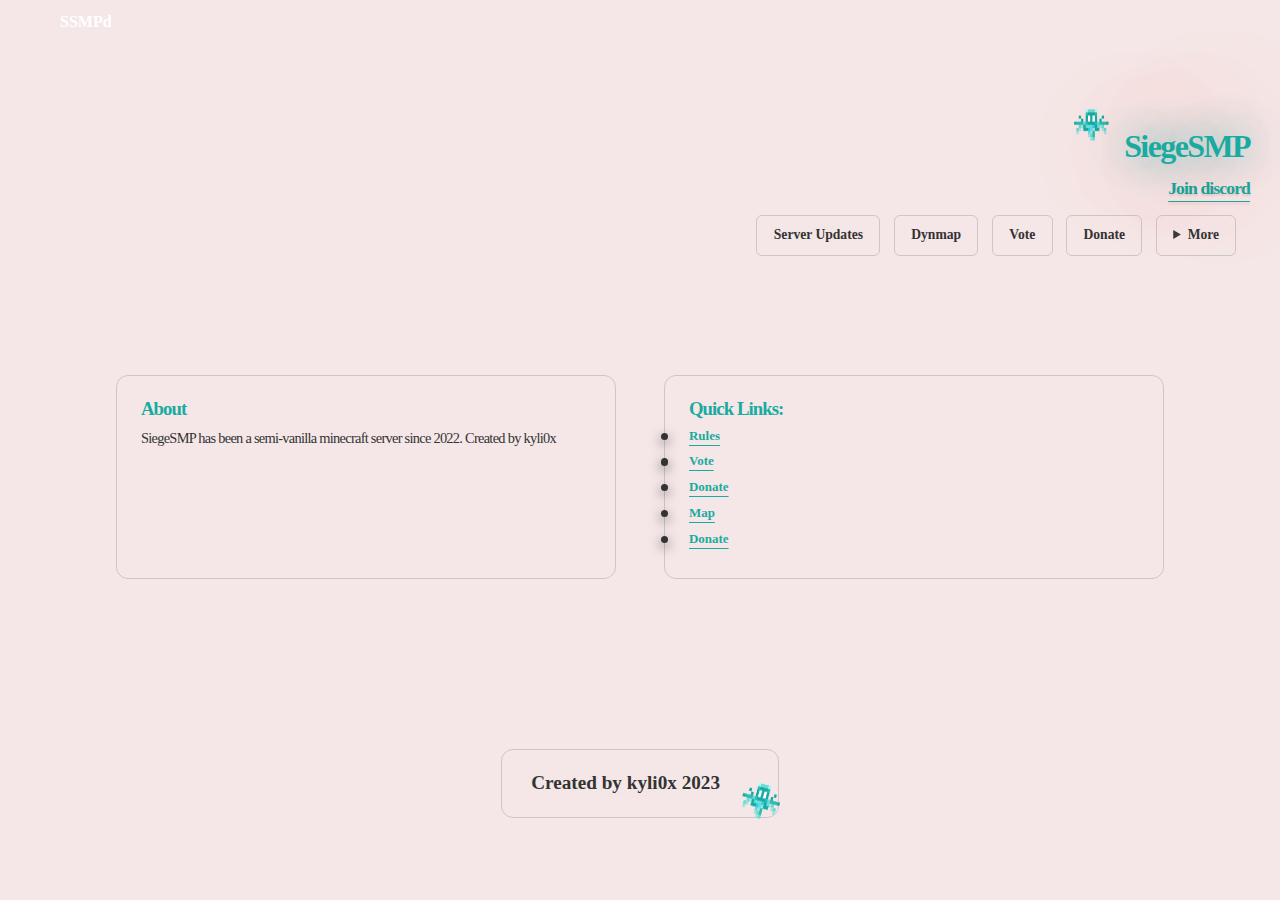
==== index.html @ 6dea6721 "base website" ====
<!DOCTYPE html>
<html lang="en">
<head> 
    <meta charset="UTF-8">
    <meta http-equiv="X-UA-Compatible" content="IE=edge">
    <meta name="viewport" content="width=device-width, initial-scale=1.0">
   <title>Siege SMP</title>
    <link rel="stylesheet" href="style.min.css">
    <link rel="shortcut icon" href="assets/icon/server-icon.png" type="image/x-icon">
  </head>
  <body>
    <div class="scroller"> <a id="skip-to-content" href="#hero">Skip to content </a>
      <div class="bg"> 
        <input id="MORE" type="checkbox" name="siegeSMP">
        <label for="MORE" aria-label="siegeSMP"> <span>SSMP</span><span></span>d<span class="hidden animate"> 
        <span><span>A</span></span><span><span>SEMI</span></span><span><span>VANILLA</span></span><span><span>MINECRAFT</span></span><span><span>SERVER</span></span><span><span>ON</span></span><span><span>JAVA</span></span><span><span>COME</span></span><span><span>JOIN</span></span><span><span>THE</span></span><span><span>FUN</span></span><span><span>AND</span></span><span><span>PLAY!</label>
      </div>
        <section id="info"> 
          <div> 
            <h1 class="glow"><img src="assets/icon/allay.png" alt="Girl in a jacket" width="64" height="64">SiegeSMP </h1>
            <p><a href="https://discord.gg/53sqFpNAbd">Join discord</a><span class="hide glow"> TO APPLY FOR WHITELISTING</span></p>
            <div class="links"><a class="button" href="footbar" target="_blank"><span>Server Updates</span><br/><span class="tooltip">Changes & Announcements</span></a><a class="button" href="http://144.217.49.130:8010/" target="_blank"><span>Dynmap</span><br/><span class="tooltip">Interactive Map</span></a><a class="button" href="foobar" target="_blank"><span>Vote</span><br/><span class="tooltip">Voting counts!</span></a><a class="button" href="https://www.buymeacoffee.com/kyli0x" target="_blank"><span>Donate</span><br/><span class="tooltip">Thank you for the support!</span></a>
              <details> 
                <summary class="button"> <span>More </span><span class="tooltip">Extra Info</span></summary>
                <div class="break"> </div><a class="button" href="footbar" target="_blank"><span>Social Media</span><br/><span class="tooltip">Get social!</span></a><a class="button" href="foobar" target="_blank"><span>Wiki</span><br/><span class="tooltip">Learn about the server</span></a><a class="button" href="foobar" target="_blank"><span>Resource Pack</span><br/><span class="tooltip">Install it manually</span></a>
              </details>
            </div>
          </div>
        </section>
      </header>
        <section class="section"> 
          <h1 class="glow low"></h1>
          <div class="card-list"> 
            <article class="card">   
              <h3>About</h3>
              <div> 
                <p>SiegeSMP has been a semi-vanilla minecraft server since 2022. Created by kyli0x</p>
            </article>
            <article class="card">   
              <h3>Quick Links:</h3>
              <div> 
                <ul> 
                  <li><a href="foobar" target="_blank">Rules</a></li>
                  <li><a href="foobar" target="_blank">Vote</a></li>
                  <li><a href="foobar" target="_blank">Donate</a></li>
                  <li><a href="foobar" target="_blank">Map</a></li>
                  <li><a href="foobar" target="_blank">Donate</a></li>
                </ul>
              </div>
            </article>
          </div>
        </section>
        <section class="section"> 
          <h1 class="glow low"></h1><a class="button with-icon" href="" target="_blank"><span>Created by kyli0x 2023</span><br/><span class="tooltip">Get SSMPd</span>
            <div class="img-container"> <img src="assets/icon/allay.png" alt=""/></div></a>
        </section>
      </div>
    </div>
  </body>
</html>
---- style.min.css ----
.column,.scroller{flex-direction:column}.section,.sections{z-index:4;position:relative}#info,.ky{text-align:right}@font-face{font-family:Cantarell;font-style:normal;font-weight:400;src:local(''),url(fonts/cantarell-v17-latin-regular.ky2) format('ky2'),url(fonts/cantarell-v17-latin-regular.ky) format('ky')}@font-face{font-family:Cantarell;font-style:normal;font-weight:700;src:local(''),url(fonts/cantarell-v17-latin-700.ky2) format('ky2'),url(fonts/cantarell-v17-latin-700.ky) format('ky')}:root{--bg:#222;--bg:#222;--fg:#fff;--fg-invert:#fff;--bg-invert:var(--accent);--accent:#1aaba0;--accent-2:#222;--accent-2:#1aaba0;--border:rgba(120,120,120,0.3);--elevated:rgba(100,100,100,0.2);--shadow-hover:var(--accent);--radius:12px;--radius-small:6px;--pg-width:90em;--padding:60px}@media (prefers-color-scheme:light){:root{--bg:#eee;--bg:#fff7f5;--bg:#f5e7e7;--fg:#333;--bg-invert:#000;--fg-invert:#fff;--shadow-hover:#000}:root h3{color:var(--accent)}}@media (max-width:600px){:root{--padding:30px}}::-webkit-scrollbar{background:0 0}::-webkit-scrollbar-thumb{background-color:var(--accent);border-radius:100px;transition:background-color .2s}:not(:hover):not(:focus-within)::-webkit-scrollbar-thumb{background-color:transparent}html{scrollbar-color:var(--accent) transparent;overflow-x:hidden;transition:scrollbar-color .2s;background:var(--bg)}body{margin:0}.scroller{height:100vh;overflow:hidden auto;margin:0 auto;color:var(--fg);font-family:Cantarell;line-height:1.5;display:flex;align-items:center;scroll-padding:60px;transition:opacity .2s}#info h1,.bg h1,h2,h3,h4,h5,h6,p{margin-block:.4em}.scroller>*{width:var(--pg-width);max-width:100%}.scroller>.spacer{display:block;min-height:50vh}*{box-sizing:border-box}:not(:hover){scrollbar-color:transparent transparent}::selection{background:var(--accent);color:#fff}h1,h2,h3,h4,h5,h6,p{letter-spacing:-.05em}p .hide{color:var(--accent);font-size:0;opacity:0;transition:font-size .2s .1s,opacity .2s;transition-timing-function:cubic-bezier(.5,.5,0,1)!important}h1,h3{color:var(--accent-2)}p:hover .hide{font-size:.7em;opacity:1;transition:font-size .9s 1s,opacity .2s 1.6s}h1{display:block!important;font-size:2em;line-height:1;margin-bottom:1.5em}h3{line-height:1.4;margin-bottom:.2em}a{color:var(--accent);text-underline-offset:.4em}ul{margin:0}.links{display:flex;flex-wrap:wrap;justify-content:center;gap:.5em 1em;pointer-events:none;font-size:.85em}.links details{display:contents}.hidden,.links details[open] summary .tooltip{display:none}.links details[open] .button:not(summary){animation:popIn .7s cubic-bezier(0,.5,0,2) backwards}.links details[open] .button:not(summary):nth-of-type(1){animation-delay:70ms}.links details[open] .button:not(summary):nth-of-type(2){animation-delay:.14s}.links details[open] .button:not(summary):nth-of-type(3){animation-delay:.21s}.links details[open] .button:not(summary):nth-of-type(4){animation-delay:.28s}.links details[open] .button:not(summary):nth-of-type(5){animation-delay:.35s}.links:focus-within .button,.links:focus-within fieldset,.links:hover .button,.links:hover fieldset{opacity:.4}.links:focus-within .button:focus,.links:focus-within .button:hover,.links:focus-within fieldset:focus,.links:focus-within fieldset:hover,.links:hover .button:focus,.links:hover .button:hover,.links:hover fieldset:focus,.links:hover fieldset:hover{opacity:1}.links:focus-within summary.button:focus~.button,.links:focus-within summary.button:hover~.button,.links:hover summary.button:focus~.button,.links:hover summary.button:hover~.button{opacity:1}.break{width:100%}.filter-glow{filter:drop-shadow(0 0 40px var(--accent))}.filter-glow.low{filter:drop-shadow(0 0 40px rgba(26, 171, 160, .8))}.glow{position:relative;width:max-content;max-width:100%;text-shadow:0 0 40px rgba(26,171,160,.8),0 0 120px rgba(255,0,0,.5)}.full-width{width:100vw;min-width:100vw;padding-inline:0!important}.normal-width{width:100%;max-width:var(--pg-width);margin:0 auto}.flow{display:flex;flex-wrap:wrap}.sections{animation:slideUpFade 3s 1s cubic-bezier(0,.5,0,1) backwards}.section{display:flex;flex-direction:column;justify-content:center;align-items:center;padding:50px var(--padding);transition:opacity .4s}.section *{pointer-events:all}.section:first-child{padding-top:0}.section:focus-within,.section:hover{z-index:4!important}.section:focus-within~.section,.section:hover~.section{opacity:.8}.card-list{display:flex;flex-wrap:wrap;justify-content:center;width:100%;gap:3em;pointer-events:none}.card-list fieldset,.card-list>article{transition:transform 1s cubic-bezier(0,0,0,1),opacity .2s,flex-grow .7s,border-color .7s;pointer-events:all}.card-list:focus-within>article,.card-list:focus-within>fieldset,.card-list:hover>article,.card-list:hover>fieldset{opacity:.5}@media (prefers-reduced-motion){.card-list:focus-within>article:focus-within,.card-list:focus-within>article:hover,.card-list:focus-within>fieldset:focus-within,.card-list:focus-within>fieldset:hover,.card-list:hover>article:focus-within,.card-list:hover>article:hover,.card-list:hover>fieldset:focus-within,.card-list:hover>fieldset:hover{opacity:1!important}}@media (prefers-reduced-motion:no-preference){.card-list:focus-within>article,.card-list:focus-within>fieldset,.card-list:hover>article,.card-list:hover>fieldset{transform:translateY(5px)}.card-list:focus-within>article:focus-within,.card-list:focus-within>article:hover,.card-list:focus-within>fieldset:focus-within,.card-list:focus-within>fieldset:hover,.card-list:hover>article:focus-within,.card-list:hover>article:hover,.card-list:hover>fieldset:focus-within,.card-list:hover>fieldset:hover{transform:translateY(-5px)!important;opacity:1!important;transition:transform .2s cubic-bezier(0,0,0,1),opacity .2s,flex-grow .7s,border-color .4s;z-index:10}}.card,fieldset{padding:20px 24px 24px;border:1px solid var(--border);border-radius:var(--radius);flex:1 1 500px;max-width:500px;position:relative;display:flex;flex-direction:column}.card legend,fieldset legend{color:var(--accent);font-weight:700}fieldset{flex-direction:row;flex:unset;padding:15px;pointer-events:none!important}.card::before,fieldset::before{content:"";position:absolute;inset:0;opacity:0;transform:opacity .2s;box-shadow:0 8px 48px -24px var(--accent);pointer-events:none}.card:not(fieldset)>div,fieldset:not(fieldset)>div{font-size:.9em;flex-grow:1;display:flex;flex-direction:column}.card:not(fieldset)>div>p,fieldset:not(fieldset)>div>p{flex-grow:1}.card h3,.card h5,fieldset h3,fieldset h5{margin-block:0}.card ul,fieldset ul{padding-left:0;margin-top:.2em}.card ul li::before,fieldset ul li::before{content:"";width:.5em;height:.5em;border-radius:100px;position:absolute;vertical-align:center;left:-.275em;margin-top:.5em;background:currentColor;box-shadow:0 4px 12px rgba(0,0,0,.7)}.card ul li:focus-within,.card ul li:hover,fieldset ul li:focus-within,fieldset ul li:hover{color:var(--accent)}.card ul li::marker,fieldset ul li::marker{color:transparent}.card ul a,fieldset ul a{font-weight:600;font-size:.9em;vertical-align:.4em}.card ul img,fieldset ul img{position:absolute;right:24px;bottom:0;border-radius:var(--radius) var(--radius) 0 0;width:200px;height:auto;background:var(--elevated)}.card:focus-within,.card:hover,fieldset:focus-within,fieldset:hover{border-color:var(--accent)}.card:focus-within::before,.card:hover::before,fieldset:focus-within::before,fieldset:hover::before{opacity:1}.card-img{flex:1 1 300px;max-width:400px;display:flex;flex-direction:column;overflow:hidden;margin:-1.5em;padding:1.5em}.card-img h3{color:var(--fg);margin-inline:var(--radius)}.card-img h3,.card-img p{max-width:230px}.card-img .img-container{order:-1;width:100%;padding-top:56.25%;background-color:var(--bg);border-radius:var(--radius);position:relative;font-weight:700;transition:transform .4s}#info p,.button{font-weight:600}.card-img .img-container::before{content:"";position:absolute;inset:0;border-radius:inherit;box-shadow:0 24px 40px -40px var(--shadow-hover);opacity:0;transition:opacity .2s}.card-img .img-container>*{position:absolute;inset:0;object-fit:cover;width:100%;height:100%;border-radius:var(--radius)}.card-img .img-container .info,.card-img .img-container img{transition:opacity .2s}.card-img .img-container .info{display:flex;flex-direction:column;padding:1.5em;opacity:0;font-size:.9em}.card-img .img-container .info p{flex-grow:1}.card-img .img-container .button{display:block;margin-top:auto;margin-left:auto;position:static}.card-img .img-container .button::after{inset:-9999px!important}.card-img:focus-within,.card-img:hover{flex-grow:1.2}.card-img:focus-within .img-container,.card-img:hover .img-container{transform:translateY(-5px)}.card-img:focus-within .img-container::before,.card-img:hover .img-container::before{opacity:1}.card-img:focus-within img,.card-img:hover img{opacity:.1}.card-img:focus-within .info,.card-img:hover .info{opacity:1}.card-big{overflow:auto hidden;margin:0 calc(0px - var(--padding));padding:var(--padding);background:0 0;transition:scrollbar-color .2s}.card-big>.normal-width{display:flex;gap:4em;align-items:center;padding-inline:var(--padding);transform:rotate(.5deg);transform-origin:top left}.card-big>.normal-width>div:first-child{min-width:200px;max-width:100vw;flex-grow:1;width:0;position:sticky;left:var(--padding);z-index:2;text-shadow:0 0 40px var(--bg),0 0 40px var(--bg)}.card-big>.normal-width>div:first-child::after,.card-big>.normal-width>div:first-child::before{content:"";position:absolute;inset:-120px -65px;right:-300px;background:var(--bg);z-index:-1;mask:linear-gradient(to right,#000 0,rgba(0,0,0,.987) 8.1%,rgba(0,0,0,.951) 15.5%,rgba(0,0,0,.896) 22.5%,rgba(0,0,0,.825) 29%,rgba(0,0,0,.741) 35.3%,rgba(0,0,0,.648) 41.2%,rgba(0,0,0,.55) 47.1%,rgba(0,0,0,.45) 52.9%,rgba(0,0,0,.352) 58.8%,rgba(0,0,0,.259) 64.7%,rgba(0,0,0,.175) 71%,rgba(0,0,0,.104) 77.5%,rgba(0,0,0,.049) 84.5%,rgba(0,0,0,.013) 91.9%,rgba(0,0,0,0) 100%);-webkit-mask:linear-gradient(to right,#000 0,rgba(0,0,0,.987) 8.1%,rgba(0,0,0,.951) 15.5%,rgba(0,0,0,.896) 22.5%,rgba(0,0,0,.825) 29%,rgba(0,0,0,.741) 35.3%,rgba(0,0,0,.648) 41.2%,rgba(0,0,0,.55) 47.1%,rgba(0,0,0,.45) 52.9%,rgba(0,0,0,.352) 58.8%,rgba(0,0,0,.259) 64.7%,rgba(0,0,0,.175) 71%,rgba(0,0,0,.104) 77.5%,rgba(0,0,0,.049) 84.5%,rgba(0,0,0,.013) 91.9%,rgba(0,0,0,0) 100%);pointer-events:none}.card-big>.normal-width>div:first-child::after{right:calc(0px - var(--padding))}.card-big>.normal-width h3{font-size:2em}.card-big>.normal-width .slider{height:300px;width:400px;flex:9999 0 400px;display:flex;align-items:center}.card-big>.normal-width .slider::after{content:"";display:block;min-width:120px}.card-big>.normal-width .slider>.img-container{display:flex;align-items:center;position:relative;height:inherit;border-radius:var(--radius);perspective:1000px;transition:transform .7s,opacity .4s,margin 1s}.card-big>.normal-width .slider>.img-container>img{max-height:100%;border-radius:var(--radius);margin-inline:1em;transition:margin 1s,transform .7s cubic-bezier(0,0,0,1)}@media (prefers-reduced-motion:no-preference){.card-big>.normal-width .slider>.img-container:hover{transform:translateY(-6px) scale(1.02)!important}.card-big>.normal-width .slider>.img-container:hover img{margin-inline:2em}.card-big>.normal-width .slider>.img-container>div{position:absolute;width:50%;height:50%;z-index:2}.card-big>.normal-width .slider>.img-container .top-left{top:0;left:0}.card-big>.normal-width .slider>.img-container .top-left:hover~img{transform:rotate3d(-1,1,0,5deg)}.card-big>.normal-width .slider>.img-container .top-right{top:0;right:0}.card-big>.normal-width .slider>.img-container .top-right:hover~img{transform:rotate3d(-1,-1,0,5deg)}.card-big>.normal-width .slider>.img-container .bottom-left{bottom:0;left:0}.card-big>.normal-width .slider>.img-container .bottom-left:hover~img{transform:rotate3d(1,1,0,5deg)}.card-big>.normal-width .slider>.img-container .bottom-right{bottom:0;right:0}.card-big>.normal-width .slider>.img-container .bottom-right:hover~img{transform:rotate3d(1,-1,0,5deg)}.card-big>.normal-width .slider>.img-container .top-middle{top:0;bottom:50%;inset-inline:40%!important;width:unset;height:unset}.card-big>.normal-width .slider>.img-container .top-middle:hover~img{transform:rotate3d(-1,0,0,6deg)}.card-big>.normal-width .slider>.img-container .bottom-middle{top:50%;bottom:0;inset-inline:40%!important;width:unset;height:unset}.card-big>.normal-width .slider>.img-container .bottom-middle:hover~img{transform:rotate3d(1,0,0,6deg)}.card-big>.normal-width .slider>.img-container .center{inset:40%;width:unset;height:unset}}@media (pointer:fine){.card-big>.normal-width .slider>.img-container:nth-child(1){transform:translateY(6px);opacity:.95;transition-delay:0s}.card-big>.normal-width .slider>.img-container:nth-child(2){transform:translateY(12px);opacity:.7;transition-delay:.1s}.card-big>.normal-width .slider>.img-container:nth-child(3){transform:translateY(18px);opacity:.45;transition-delay:.2s}.card-big>.normal-width .slider>.img-container:nth-child(4){transform:translateY(24px);opacity:.2;transition-delay:.3s}}.card-big:focus-within .img-container,.card-big:hover .img-container{transform:none!important;opacity:1!important}.button{position:relative;padding:.7em 1.2em;border:1px solid var(--border);border-radius:6px;align-items:center;text-decoration:none;color:inherit;gap:.4em;box-shadow:box-shadow 6px 12px 40px -12px transparent;text-shadow:0 0 20px var(--bg),0 0 20px var(--bg),0 0 10px var(--bg),0 0 10px var(--bg);pointer-events:all;transition:transform .2s cubic-bezier(0,0,0,2),background .2s,color .2s,opacity .2s}.button::before{content:"";position:absolute;inset:0;box-shadow:6px 12px 40px -12px var(--shadow-hover);opacity:0;transition:opacity .2s}.button::after{content:"";position:absolute;inset:0}.button:focus,.button:hover{background:var(--bg-invert);border-color:transparent;color:var(--fg-invert);transform:translate(-4px,-4px);z-index:2;text-shadow:none!important}.button:focus::before,.button:hover::before{opacity:1}.button:focus::after,.button:hover::after{right:-12px;bottom:-12px}.button:focus .tooltip,.button:hover .tooltip{opacity:1!important;right:0;top:120%;transform:none}@media (prefers-reduced-motion){.button:focus,.button:hover{transform:none!important}.button:focus .tooltip,.button:hover .tooltip{transition:none!important}}.button.with-icon{padding:1em 3em 1em 1.5em;border-radius:var(--radius);font-size:1.2em}.button.with-icon .img-container{position:absolute;right:-1em;bottom:-1.5em;pointer-events:none;transition:bottom .7s;animation:bounceSmall 4s infinite alternate cubic-bezier(.5,0,.5,1)}.button.with-icon img{width:3.7em;height:3.7em;transform:rotate(15deg);transition:width .3s,height .3s}.button.with-icon:focus-visible .img-container,.button.with-icon:hover .img-container{bottom:-1.2em}.tooltip{position:absolute;pointer-events:none;opacity:0;top:100%;min-width:max-content;text-shadow:0 0 20px var(--bg),0 0 20px var(--bg),0 0 10px var(--bg),0 0 10px var(--bg);font-size:.8em;color:var(--fg);transform:translateX(4px);transition:transform .4s cubic-bezier(0,.2,0,1);z-index:3}.tooltip::first-line{font-size:1.1em}@media (pointer:coarse){.button{flex-grow:1}.tooltip{margin-left:.5em;position:static;display:block;opacity:.8;text-shadow:none;overflow:hidden;text-overflow:ellipsis}}#MORE,#skip-to-content{opacity:0;position:absolute}#skip-to-content{top:10px;padding:.7em 1.7em;width:max-content;background-color:var(--accent);border-radius:var(--radius);color:#fff;box-shadow:0 8px 24px rgba(0,0,0,.2);z-index:100;transform:translateY(-2em);font-weight:700;transition:transform .2s,opacity .2s}#parallax-foxxos>div,.bg h1{color:var(--accent)}#skip-to-content:focus{transform:none;opacity:1}@media (max-width:900px){#parallax-foxxos{display:none!important}}#parallax-foxxos{display:block;min-height:600px;max-height:600px;margin-bottom:-600px;pointer-events:none;z-index:10;transform:translateZ(-1px) scale(2) translateY(40%) translateX(100px)}#parallax-foxxos:nth-of-type(2){opacity:.8;z-index:1;transform:translateZ(-2px) scale(2) translateY(40%) translateX(100px)}@media (prefers-reduced-motion:no-preference){#parallax-foxxos img{animation:rotate 200s infinite}#parallax-foxxos>div{animation:slideUpFade 4s .2s backwards,bounce 20s 4s infinite alternate cubic-bezier(.5,0,.5,1)}#parallax-foxxos>div>:nth-child(even) img,#parallax-foxxos>div>:nth-child(odd){animation-direction:alternate-reverse}#parallax-foxxos>div:nth-child(1) img{animation-delay:1.1s}#parallax-foxxos>div:nth-child(2) img{animation-delay:2.2s}#parallax-foxxos>div:nth-child(3) img{animation-delay:3.3s}#parallax-foxxos>div:nth-child(4) img{animation-delay:4.4s}#parallax-foxxos>div:nth-child(5) img{animation-delay:5.5s}#parallax-foxxos>div:nth-child(6) img{animation-delay:6.600000000000001s}#parallax-foxxos>div:nth-child(7) img{animation-delay:7.700000000000001s}#parallax-foxxos>div:nth-child(8) img{animation-delay:8.8s}#parallax-foxxos>div:nth-child(9) img{animation-delay:9.9s}#parallax-foxxos>div:nth-child(10) img{animation-delay:11s}#parallax-foxxos:nth-of-type(2){animation-duration:6s;animation-direction:alternate-reverse}#parallax-foxxos:nth-of-type(2)>div{animation:slideUpFade 4s .5s backwards,bounce 25s 4.5s infinite alternate cubic-bezier(.5,0,.5,1)}}#MORE{z-index:3}#MORE+label{position:absolute;font-weight:700;transition:transform .4s cubic-bezier(0,0,0,1.4),margin .3s cubic-bezier(0,1,0,1.2);cursor:pointer;z-index:10;animation:slideDown 4s 2s backwards cubic-bezier(0,1,0,1)}#hero,.bg{position:relative}#MORE+label:hover{transform:scale(1.05)}#MORE+label:active{transform:scale(.98)!important}#MORE:focus:not(:checked)+label{outline:auto}#MORE:checked{opacity:1}#MORE:checked+label{margin-left:30px;transform-origin:center left;transform:scale(1.2)}#MORE:checked+label>span{text-transform:uppercase}#MORE:checked+label>span:nth-child(2){display:none}#MORE:checked+label>span.hidden{display:unset!important}#MORE:checked+label>span.hidden>span{margin-right:.2em}#MORE:checked+label>span.hidden>span>span{margin-right:.4em;font-weight:900;opacity:.5}#MORE:checked~.hehehe{top:0;right:0!important}#MORE:checked~.hehehe:nth-of-type(2){right:100px!important;z-index:1}#MORE:checked~.hehehe .hehe{display:unset!important}#MORE:checked~.hehehe .hehe img{animation:blobfox 2s infinite linear}#MORE:checked~.animate{transform:rotate(-2deg) translateY(-15px)}#MORE:checked~.animate>span>span{animation-name:margin-inline-more!important;animation-duration:1s!important}#hero{margin-top:-300px;padding-top:300px;pointer-events:none}.bg{padding:10px var(--padding);color:#fff;z-index:0;user-select:none;contain:layout size style;min-height:300px;margin-bottom:-20px}.bg>:not(h1):not(input):not(label){pointer-events:none}.bg::before{content:"";position:absolute;top:-100px;inset-inline:-100vw;height:450px;z-index:-2}@-moz-keyframes waveBGIn{from{transform:translateY(-200px) rotate(20deg);animation-timing-function:cubic-bezier(0,0,0,1.2)}}@-webkit-keyframes waveBGIn{from{transform:translateY(-200px) rotate(20deg);animation-timing-function:cubic-bezier(0,0,0,1.2)}}@-o-keyframes waveBGIn{from{transform:translateY(-200px) rotate(20deg);animation-timing-function:cubic-bezier(0,0,0,1.2)}}@keyframes waveBGIn{from{transform:translateY(-200px) rotate(20deg);animation-timing-function:cubic-bezier(0,0,0,1.2)}}.bg::after{content:"";position:absolute;top:-20px;inset-inline:-100vw;height:400px;background:var(--bg);z-index:1;animation:coverOut 1.5s forwards cubic-bezier(1,0,.2,1.04)}@-moz-keyframes coverOut{to{transform:translateY(400px)}}@-webkit-keyframes coverOut{to{transform:translateY(400px)}}@-o-keyframes coverOut{to{transform:translateY(400px)}}@keyframes coverOut{to{transform:translateY(400px)}}.hehehe{position:absolute;inset:-100px;left:-300px;right:150px;top:25px;height:250px;min-width:1600px;display:flex;flex-direction:column;z-index:-2}.hehehe:nth-of-type(2){transform:rotate(5deg);right:100px}.hehehe:nth-of-type(2) img{animation-duration:3s!important}.hehe{height:0;flex-grow:1;position:relative}.hehe img{position:absolute;width:70px;height:70px}@media (prefers-reduced-motion){.hehehe:nth-of-type(2) img{animation-duration:20s!important}.hehe img{animation-duration:30s!important}}.hehe:not(.hidden) img{animation:blobfox 2s infinite linear}.hehe:nth-last-child(1) img{animation-delay:-8.3s!important}.hehe:nth-last-child(2) img{animation-delay:-7.6s!important}.hehe:nth-last-child(3) img{animation-delay:-6.9s!important}.hehe:nth-last-child(4) img{animation-delay:-6.2s!important}.hehe:nth-last-child(5) img{animation-delay:-5.5s!important}.hehe:nth-last-child(6) img{animation-delay:-4.800000000000001s!important}.hehe:nth-last-child(7) img{animation-delay:-4.100000000000001s!important}.hehe:nth-last-child(8) img{animation-delay:-3.4s!important}.hehe:nth-last-child(9) img{animation-delay:-2.7s!important}.hehe:nth-last-child(10) img{animation-delay:-2s!important}.hehe:nth-last-child(11) img{animation-delay:-1.300000000000001s!important}.hehe:nth-last-child(12) img{animation-delay:-.600000000000001s!important}.hehe:nth-last-child(13) img{animation-delay:.1s!important}.hehe:nth-last-child(14) img{animation-delay:.799999999999999s!important}.bg h1{font-size:8em;-webkit-text-stroke:2px #fff;margin-top:90px;position:relative;transition:transform 1s;white-space:nowrap}.bg h1~p,.streaks,.wave_lol{position:absolute}.bg h1~p{margin-top:-3em;margin-left:1em;font-weight:900;font-size:.9em;pointer-events:all}#info .pfp,#info h1,#info p{margin-left:auto}#info,#info .pfp input~img,.wave_lol{pointer-events:none}.bg h1>span{margin-right:0;margin-block:-100px;padding-block:100px;transition:padding 2s cubic-bezier(0,0,0,1)}.bg h1>span:nth-child(1){animation-delay:.89s!important}.bg h1>span:nth-child(2){animation-delay:.93s!important}.bg h1>span:nth-child(3){animation-delay:.97s!important}.bg h1>span:nth-child(4){animation-delay:1.01s!important}.bg h1>span:nth-child(5){animation-delay:1.05s!important}.bg h1>span:nth-child(6){animation-delay:1.09s!important}.bg h1>span:nth-child(7){animation-delay:1.13s!important}.bg h1>span:nth-child(8){animation-delay:1.17s!important}.bg h1>span:nth-child(9){animation-delay:1.21s!important}.bg h1>span:nth-child(10){animation-delay:1.25s!important}.bg h1>span:nth-child(11){animation-delay:1.29s!important}@media (prefers-reduced-motion){.bg h1>span{animation:none!important}}.animate>span{display:inline-block;animation:popIn 1s .44s backwards cubic-bezier(0,0,0,1.4)}.animate>span:nth-child(1){animation-delay:40ms}.animate>span:nth-child(1)>span{animation-delay:.2s;display:inline-block}.animate>span:nth-child(2){animation-delay:80ms}.animate>span:nth-child(2)>span{animation-delay:.4s;display:inline-block}.animate>span:nth-child(3){animation-delay:.12s}.animate>span:nth-child(3)>span{animation-delay:.6s;display:inline-block}.animate>span:nth-child(4){animation-delay:.16s}.animate>span:nth-child(4)>span{animation-delay:.8s;display:inline-block}.animate>span:nth-child(5){animation-delay:.2s}.animate>span:nth-child(5)>span{animation-delay:1s;display:inline-block}.animate>span:nth-child(6){animation-delay:.24s}.animate>span:nth-child(6)>span{animation-delay:1.2s;display:inline-block}.animate>span:nth-child(7){animation-delay:.28s}.animate>span:nth-child(7)>span{animation-delay:1.4s;display:inline-block}.animate>span:nth-child(8){animation-delay:.32s}.animate>span:nth-child(8)>span{animation-delay:1.6s;display:inline-block}.animate>span:nth-child(9){animation-delay:.36s}.animate>span:nth-child(9)>span{animation-delay:1.8s;display:inline-block}.animate>span:nth-child(10){animation-delay:.4s}.animate>span:nth-child(10)>span{animation-delay:2s;display:inline-block}.animate>span:nth-child(11){animation-delay:.44s}.animate>span:nth-child(11)>span{animation-delay:2.2s;display:inline-block}.animate>span:nth-child(12){animation-delay:.48s}.animate>span:nth-child(12)>span{animation-delay:2.4s;display:inline-block}.animate>span:nth-child(13){animation-delay:.52s}.animate>span:nth-child(13)>span{animation-delay:2.6s;display:inline-block}.animate>span:nth-child(14){animation-delay:.56s}.animate>span:nth-child(14)>span{animation-delay:2.8s;display:inline-block}.animate>span:nth-child(15){animation-delay:.6s}.animate>span:nth-child(15)>span{animation-delay:3s;display:inline-block}.animate>span:nth-child(16){animation-delay:.64s}.animate>span:nth-child(16)>span{animation-delay:3.2s;display:inline-block}.animate>span:nth-child(17){animation-delay:.68s}.animate>span:nth-child(17)>span{animation-delay:3.4s;display:inline-block}.animate>span:nth-child(18){animation-delay:.72s}.animate>span:nth-child(18)>span{animation-delay:3.6s;display:inline-block}.animate>span:nth-child(19){animation-delay:.76s}.animate>span:nth-child(19)>span{animation-delay:3.8s;display:inline-block}.animate>span:nth-child(20){animation-delay:.8s}.animate>span:nth-child(20)>span{animation-delay:4s;display:inline-block}.animate>span>span{animation:margin-inline .7s infinite alternate both}@media (prefers-reduced-motion:no-preference){.bg h1>span:hover{padding-inline:.1em;transition:padding .1s cubic-bezier(0,1,0,1)}@-moz-keyframes margin-inline{from{color:#fff;transform:translate(5px,1px);opacity:1}}@-webkit-keyframes margin-inline{from{color:#fff;transform:translate(5px,1px);opacity:1}}@-o-keyframes margin-inline{from{color:#fff;transform:translate(5px,1px);opacity:1}}@keyframes margin-inline{from{color:#fff;transform:translate(5px,1px);opacity:1}}@-moz-keyframes margin-inline-more{from{color:#fff;transform:translate(10px,30px)}to{color:transparent;transform:translate(-30px,-20px) scale(.9)}}@-webkit-keyframes margin-inline-more{from{color:#fff;transform:translate(10px,30px)}to{color:transparent;transform:translate(-30px,-20px) scale(.9)}}@-o-keyframes margin-inline-more{from{color:#fff;transform:translate(10px,30px)}to{color:transparent;transform:translate(-30px,-20px) scale(.9)}}@keyframes margin-inline-more{from{color:#fff;transform:translate(10px,30px)}to{color:transparent;transform:translate(-30px,-20px) scale(.9)}}.bg h1:hover{transform:translateX(-.2em)}}@-moz-keyframes blobfox{from{right:0}to{right:100%;transform:rotate(1turn) translateY(100px)}}@-webkit-keyframes blobfox{from{right:0}to{right:100%;transform:rotate(1turn) translateY(100px)}}@-o-keyframes blobfox{from{right:0}to{right:100%;transform:rotate(1turn) translateY(100px)}}@keyframes blobfox{from{right:0}to{right:100%;transform:rotate(1turn) translateY(100px)}}.streaks{inset:0;width:6000px;opacity:.2;display:flex;animation:transformLeft 3s infinite linear}.streaks>img{width:3000px;height:350px;transform:scaleX(2) rotate(180deg)}@media (prefers-reduced-motion){.animate>span>span{color:#fff!important}.streaks>img{display:none}}.wave_lol{right:-800px;left:-1446px;top:-958px;min-width:3570px;bottom:0;width:unset;color:#fff;fill:var(--bg);transform:rotate(0) scaleY(.9) scaleX(1.2) translateX(300px);animation:waveIn 1.5s;stroke-width:24px}#info,#info .pfp{position:relative}@media (prefers-reduced-motion){.wave_lol{animation:none!important}}.wave_lol:nth-of-type(2){fill:none;filter:drop-shadow(0 0 24px #fff)}@-moz-keyframes waveIn{from{transform:translateY(-450px) translateX(400px) rotate(0) scaleY(.01);animation-timing-function:cubic-bezier(1,0,.2,1.1);filter:drop-shadow(0 0 0 rgba(0, 0, 0, 0))}}@-webkit-keyframes waveIn{from{transform:translateY(-450px) translateX(400px) rotate(0) scaleY(.01);animation-timing-function:cubic-bezier(1,0,.2,1.1);filter:drop-shadow(0 0 0 rgba(0, 0, 0, 0))}}@-o-keyframes waveIn{from{transform:translateY(-450px) translateX(400px) rotate(0) scaleY(.01);animation-timing-function:cubic-bezier(1,0,.2,1.1);filter:drop-shadow(0 0 0 rgba(0, 0, 0, 0))}}@keyframes waveIn{from{transform:translateY(-450px) translateX(400px) rotate(0) scaleY(.01);animation-timing-function:cubic-bezier(1,0,.2,1.1);filter:drop-shadow(0 0 0 rgba(0, 0, 0, 0))}}#hero::after,#hero::before{content:"";position:absolute;inset-block:0;background-color:var(--bg);width:100vw;left:100%;top:-200px;bottom:-100vh;z-index:0}#hero::after{left:unset;right:calc(100% + 400px)}#info{display:flex;flex-wrap:wrap;z-index:10;margin-top:-200px;margin-right:var(--padding);justify-content:flex-end;text-shadow:0 2px 2px rgba(0,0,0,.1);animation:slideUpFade 2s cubic-bezier(0,0,0,1) .5s backwards}#info>div{padding-left:var(--padding);justify-content:flex-end;width:800px}#info>div>*{pointer-events:all}#info::before{content:"";height:115px;flex-grow:1;width:300px}#info .pfp{width:90px;height:90px;transition:transform 1s;color:var(--accent);outline-offset:2em}#info .pfp:hover{transform:translateY(-5px) rotate(2deg)}#info .pfp input{position:absolute;left:15px;top:35px;width:calc(100% - 60px);height:calc(100% - 60px);cursor:pointer;border-radius:100px!important;outline-offset:1em;transition:outline .2s,outline-offset .4s,transform .7s}#info .pfp input:focus-visible{outline:var(--fg) dashed 8px;outline-offset:2em;transform:rotate(20deg)}#info .pfp input~img{position:absolute;inset:0;transition:opacity .1s linear,transform .4s cubic-bezier(0,0,0,2)}#info .pfp input~:nth-of-type(2){transform-origin:bottom right;transform:scale(1.1)}#info .pfp input~img:not(:first-of-type){opacity:0}#info .pfp input:checked~img{opacity:0}#info .pfp input:active{cursor:none}#info .pfp input:active~img{opacity:0!important;transform:scale(1.05)}#info .pfp input:active~:nth-of-type(2){opacity:1!important}#info .pfp input:checked~:nth-of-type(2){opacity:0}#info .pfp input:checked~:nth-of-type(3){opacity:1}#info p{font-size:1.1em;max-width:400px}#info .links{justify-content:flex-end;margin-top:1em}@media (prefers-reduced-motion){.img-container,img{transform:none!important}}@media (prefers-reduced-motion:no-preference){@-moz-keyframes popIn{from{opacity:0;transform:translateY(-10%)}1%{opacity:1;transform:translateY(-10%)}to{opacity:1;margin-right:.01em}}@-webkit-keyframes popIn{from{opacity:0;transform:translateY(-10%)}1%{opacity:1;transform:translateY(-10%)}to{opacity:1;margin-right:.01em}}@-o-keyframes popIn{from{opacity:0;transform:translateY(-10%)}1%{opacity:1;transform:translateY(-10%)}to{opacity:1;margin-right:.01em}}@keyframes popIn{from{opacity:0;transform:translateY(-10%)}1%{opacity:1;transform:translateY(-10%)}to{opacity:1;margin-right:.01em}}@-moz-keyframes fadeIn{from{filter:opacity(0)}}@-webkit-keyframes fadeIn{from{filter:opacity(0)}}@-o-keyframes fadeIn{from{filter:opacity(0)}}@keyframes fadeIn{from{filter:opacity(0)}}@-moz-keyframes transformLeft{to{transform:translateX(-100%)}}@-webkit-keyframes transformLeft{to{transform:translateX(-100%)}}@-o-keyframes transformLeft{to{transform:translateX(-100%)}}@keyframes transformLeft{to{transform:translateX(-100%)}}@-moz-keyframes transform{to{transform:none}}@-webkit-keyframes transform{to{transform:none}}@-o-keyframes transform{to{transform:none}}@keyframes transform{to{transform:none}}@-moz-keyframes slideDown{from{transform:translateY(-100px)}}@-webkit-keyframes slideDown{from{transform:translateY(-100px)}}@-o-keyframes slideDown{from{transform:translateY(-100px)}}@keyframes slideDown{from{transform:translateY(-100px)}}@-moz-keyframes slideUpFade{from{transform:translateY(60px);filter:opacity(0)}}@-webkit-keyframes slideUpFade{from{transform:translateY(60px);filter:opacity(0)}}@-o-keyframes slideUpFade{from{transform:translateY(60px);filter:opacity(0)}}@keyframes slideUpFade{from{transform:translateY(60px);filter:opacity(0)}}@-moz-keyframes slideLeft{from{transform:translateX(60px)}}@-webkit-keyframes slideLeft{from{transform:translateX(60px)}}@-o-keyframes slideLeft{from{transform:translateX(60px)}}@keyframes slideLeft{from{transform:translateX(60px)}}@-moz-keyframes rotate{to{transform:rotate(1turn)}}@-webkit-keyframes rotate{to{transform:rotate(1turn)}}@-o-keyframes rotate{to{transform:rotate(1turn)}}@keyframes rotate{to{transform:rotate(1turn)}}@-moz-keyframes bounce{to{transform:translateY(40px)}}@-webkit-keyframes bounce{to{transform:translateY(40px)}}@-o-keyframes bounce{to{transform:translateY(40px)}}@keyframes bounce{to{transform:translateY(40px)}}@-moz-keyframes bounceSmall{to{transform:translateY(10px)}}@-webkit-keyframes bounceSmall{to{transform:translateY(10px)}}@-o-keyframes bounceSmall{to{transform:translateY(10px)}}@keyframes bounceSmall{to{transform:translateY(10px)}}@-moz-keyframes bounceSmaller{from{transform:translateY(-1px)}to{transform:translateY(1px)}}@-webkit-keyframes bounceSmaller{from{transform:translateY(-1px)}to{transform:translateY(1px)}}@-o-keyframes bounceSmaller{from{transform:translateY(-1px)}to{transform:translateY(1px)}}@keyframes bounceSmaller{from{transform:translateY(-1px)}to{transform:translateY(1px)}}}
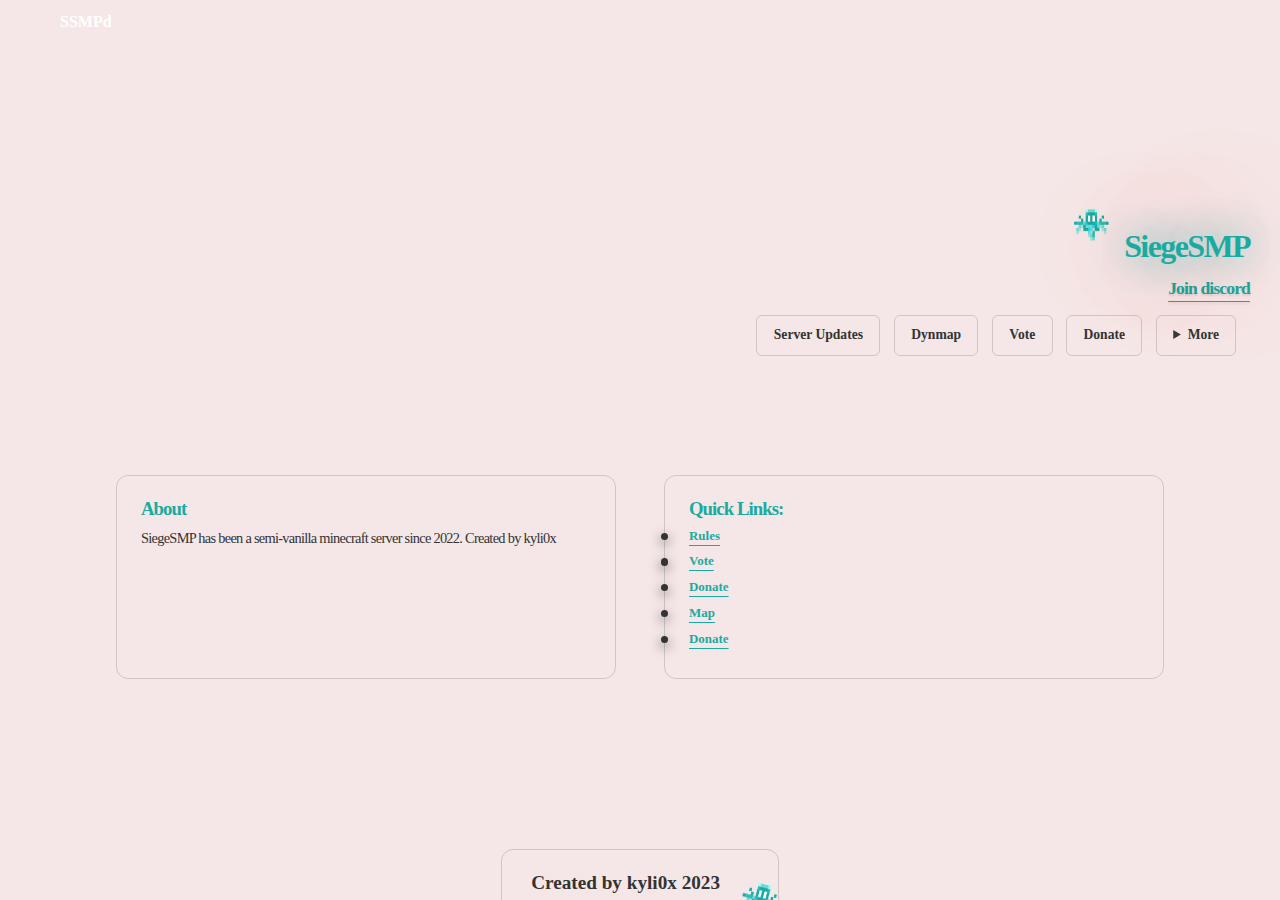
==== commit d115f816: "bg color change" ====
--- a/index.html
+++ b/index.html
@@ -9,7 +9,7 @@
     <link rel="shortcut icon" href="assets/icon/server-icon.png" type="image/x-icon">
   </head>
   <body>
-    <div class="scroller"> <a id="skip-to-content" href="#hero">Skip to content </a>
+    <div class="scroller"> <a id="skip-to-content" href="#skipper">Skip to content </a>
       <div class="bg"> 
         <input id="MORE" type="checkbox" name="siegeSMP">
         <label for="MORE" aria-label="siegeSMP"> <span>SSMP</span><span></span>d<span class="hidden animate"> 
--- a/style.min.css
+++ b/style.min.css
@@ -1 +1 @@
-.column,.scroller{flex-direction:column}.section,.sections{z-index:4;position:relative}#info,.ky{text-align:right}@font-face{font-family:Cantarell;font-style:normal;font-weight:400;src:local(''),url(fonts/cantarell-v17-latin-regular.ky2) format('ky2'),url(fonts/cantarell-v17-latin-regular.ky) format('ky')}@font-face{font-family:Cantarell;font-style:normal;font-weight:700;src:local(''),url(fonts/cantarell-v17-latin-700.ky2) format('ky2'),url(fonts/cantarell-v17-latin-700.ky) format('ky')}:root{--bg:#222;--bg:#222;--fg:#fff;--fg-invert:#fff;--bg-invert:var(--accent);--accent:#1aaba0;--accent-2:#222;--accent-2:#1aaba0;--border:rgba(120,120,120,0.3);--elevated:rgba(100,100,100,0.2);--shadow-hover:var(--accent);--radius:12px;--radius-small:6px;--pg-width:90em;--padding:60px}@media (prefers-color-scheme:light){:root{--bg:#eee;--bg:#fff7f5;--bg:#f5e7e7;--fg:#333;--bg-invert:#000;--fg-invert:#fff;--shadow-hover:#000}:root h3{color:var(--accent)}}@media (max-width:600px){:root{--padding:30px}}::-webkit-scrollbar{background:0 0}::-webkit-scrollbar-thumb{background-color:var(--accent);border-radius:100px;transition:background-color .2s}:not(:hover):not(:focus-within)::-webkit-scrollbar-thumb{background-color:transparent}html{scrollbar-color:var(--accent) transparent;overflow-x:hidden;transition:scrollbar-color .2s;background:var(--bg)}body{margin:0}.scroller{height:100vh;overflow:hidden auto;margin:0 auto;color:var(--fg);font-family:Cantarell;line-height:1.5;display:flex;align-items:center;scroll-padding:60px;transition:opacity .2s}#info h1,.bg h1,h2,h3,h4,h5,h6,p{margin-block:.4em}.scroller>*{width:var(--pg-width);max-width:100%}.scroller>.spacer{display:block;min-height:50vh}*{box-sizing:border-box}:not(:hover){scrollbar-color:transparent transparent}::selection{background:var(--accent);color:#fff}h1,h2,h3,h4,h5,h6,p{letter-spacing:-.05em}p .hide{color:var(--accent);font-size:0;opacity:0;transition:font-size .2s .1s,opacity .2s;transition-timing-function:cubic-bezier(.5,.5,0,1)!important}h1,h3{color:var(--accent-2)}p:hover .hide{font-size:.7em;opacity:1;transition:font-size .9s 1s,opacity .2s 1.6s}h1{display:block!important;font-size:2em;line-height:1;margin-bottom:1.5em}h3{line-height:1.4;margin-bottom:.2em}a{color:var(--accent);text-underline-offset:.4em}ul{margin:0}.links{display:flex;flex-wrap:wrap;justify-content:center;gap:.5em 1em;pointer-events:none;font-size:.85em}.links details{display:contents}.hidden,.links details[open] summary .tooltip{display:none}.links details[open] .button:not(summary){animation:popIn .7s cubic-bezier(0,.5,0,2) backwards}.links details[open] .button:not(summary):nth-of-type(1){animation-delay:70ms}.links details[open] .button:not(summary):nth-of-type(2){animation-delay:.14s}.links details[open] .button:not(summary):nth-of-type(3){animation-delay:.21s}.links details[open] .button:not(summary):nth-of-type(4){animation-delay:.28s}.links details[open] .button:not(summary):nth-of-type(5){animation-delay:.35s}.links:focus-within .button,.links:focus-within fieldset,.links:hover .button,.links:hover fieldset{opacity:.4}.links:focus-within .button:focus,.links:focus-within .button:hover,.links:focus-within fieldset:focus,.links:focus-within fieldset:hover,.links:hover .button:focus,.links:hover .button:hover,.links:hover fieldset:focus,.links:hover fieldset:hover{opacity:1}.links:focus-within summary.button:focus~.button,.links:focus-within summary.button:hover~.button,.links:hover summary.button:focus~.button,.links:hover summary.button:hover~.button{opacity:1}.break{width:100%}.filter-glow{filter:drop-shadow(0 0 40px var(--accent))}.filter-glow.low{filter:drop-shadow(0 0 40px rgba(26, 171, 160, .8))}.glow{position:relative;width:max-content;max-width:100%;text-shadow:0 0 40px rgba(26,171,160,.8),0 0 120px rgba(255,0,0,.5)}.full-width{width:100vw;min-width:100vw;padding-inline:0!important}.normal-width{width:100%;max-width:var(--pg-width);margin:0 auto}.flow{display:flex;flex-wrap:wrap}.sections{animation:slideUpFade 3s 1s cubic-bezier(0,.5,0,1) backwards}.section{display:flex;flex-direction:column;justify-content:center;align-items:center;padding:50px var(--padding);transition:opacity .4s}.section *{pointer-events:all}.section:first-child{padding-top:0}.section:focus-within,.section:hover{z-index:4!important}.section:focus-within~.section,.section:hover~.section{opacity:.8}.card-list{display:flex;flex-wrap:wrap;justify-content:center;width:100%;gap:3em;pointer-events:none}.card-list fieldset,.card-list>article{transition:transform 1s cubic-bezier(0,0,0,1),opacity .2s,flex-grow .7s,border-color .7s;pointer-events:all}.card-list:focus-within>article,.card-list:focus-within>fieldset,.card-list:hover>article,.card-list:hover>fieldset{opacity:.5}@media (prefers-reduced-motion){.card-list:focus-within>article:focus-within,.card-list:focus-within>article:hover,.card-list:focus-within>fieldset:focus-within,.card-list:focus-within>fieldset:hover,.card-list:hover>article:focus-within,.card-list:hover>article:hover,.card-list:hover>fieldset:focus-within,.card-list:hover>fieldset:hover{opacity:1!important}}@media (prefers-reduced-motion:no-preference){.card-list:focus-within>article,.card-list:focus-within>fieldset,.card-list:hover>article,.card-list:hover>fieldset{transform:translateY(5px)}.card-list:focus-within>article:focus-within,.card-list:focus-within>article:hover,.card-list:focus-within>fieldset:focus-within,.card-list:focus-within>fieldset:hover,.card-list:hover>article:focus-within,.card-list:hover>article:hover,.card-list:hover>fieldset:focus-within,.card-list:hover>fieldset:hover{transform:translateY(-5px)!important;opacity:1!important;transition:transform .2s cubic-bezier(0,0,0,1),opacity .2s,flex-grow .7s,border-color .4s;z-index:10}}.card,fieldset{padding:20px 24px 24px;border:1px solid var(--border);border-radius:var(--radius);flex:1 1 500px;max-width:500px;position:relative;display:flex;flex-direction:column}.card legend,fieldset legend{color:var(--accent);font-weight:700}fieldset{flex-direction:row;flex:unset;padding:15px;pointer-events:none!important}.card::before,fieldset::before{content:"";position:absolute;inset:0;opacity:0;transform:opacity .2s;box-shadow:0 8px 48px -24px var(--accent);pointer-events:none}.card:not(fieldset)>div,fieldset:not(fieldset)>div{font-size:.9em;flex-grow:1;display:flex;flex-direction:column}.card:not(fieldset)>div>p,fieldset:not(fieldset)>div>p{flex-grow:1}.card h3,.card h5,fieldset h3,fieldset h5{margin-block:0}.card ul,fieldset ul{padding-left:0;margin-top:.2em}.card ul li::before,fieldset ul li::before{content:"";width:.5em;height:.5em;border-radius:100px;position:absolute;vertical-align:center;left:-.275em;margin-top:.5em;background:currentColor;box-shadow:0 4px 12px rgba(0,0,0,.7)}.card ul li:focus-within,.card ul li:hover,fieldset ul li:focus-within,fieldset ul li:hover{color:var(--accent)}.card ul li::marker,fieldset ul li::marker{color:transparent}.card ul a,fieldset ul a{font-weight:600;font-size:.9em;vertical-align:.4em}.card ul img,fieldset ul img{position:absolute;right:24px;bottom:0;border-radius:var(--radius) var(--radius) 0 0;width:200px;height:auto;background:var(--elevated)}.card:focus-within,.card:hover,fieldset:focus-within,fieldset:hover{border-color:var(--accent)}.card:focus-within::before,.card:hover::before,fieldset:focus-within::before,fieldset:hover::before{opacity:1}.card-img{flex:1 1 300px;max-width:400px;display:flex;flex-direction:column;overflow:hidden;margin:-1.5em;padding:1.5em}.card-img h3{color:var(--fg);margin-inline:var(--radius)}.card-img h3,.card-img p{max-width:230px}.card-img .img-container{order:-1;width:100%;padding-top:56.25%;background-color:var(--bg);border-radius:var(--radius);position:relative;font-weight:700;transition:transform .4s}#info p,.button{font-weight:600}.card-img .img-container::before{content:"";position:absolute;inset:0;border-radius:inherit;box-shadow:0 24px 40px -40px var(--shadow-hover);opacity:0;transition:opacity .2s}.card-img .img-container>*{position:absolute;inset:0;object-fit:cover;width:100%;height:100%;border-radius:var(--radius)}.card-img .img-container .info,.card-img .img-container img{transition:opacity .2s}.card-img .img-container .info{display:flex;flex-direction:column;padding:1.5em;opacity:0;font-size:.9em}.card-img .img-container .info p{flex-grow:1}.card-img .img-container .button{display:block;margin-top:auto;margin-left:auto;position:static}.card-img .img-container .button::after{inset:-9999px!important}.card-img:focus-within,.card-img:hover{flex-grow:1.2}.card-img:focus-within .img-container,.card-img:hover .img-container{transform:translateY(-5px)}.card-img:focus-within .img-container::before,.card-img:hover .img-container::before{opacity:1}.card-img:focus-within img,.card-img:hover img{opacity:.1}.card-img:focus-within .info,.card-img:hover .info{opacity:1}.card-big{overflow:auto hidden;margin:0 calc(0px - var(--padding));padding:var(--padding);background:0 0;transition:scrollbar-color .2s}.card-big>.normal-width{display:flex;gap:4em;align-items:center;padding-inline:var(--padding);transform:rotate(.5deg);transform-origin:top left}.card-big>.normal-width>div:first-child{min-width:200px;max-width:100vw;flex-grow:1;width:0;position:sticky;left:var(--padding);z-index:2;text-shadow:0 0 40px var(--bg),0 0 40px var(--bg)}.card-big>.normal-width>div:first-child::after,.card-big>.normal-width>div:first-child::before{content:"";position:absolute;inset:-120px -65px;right:-300px;background:var(--bg);z-index:-1;mask:linear-gradient(to right,#000 0,rgba(0,0,0,.987) 8.1%,rgba(0,0,0,.951) 15.5%,rgba(0,0,0,.896) 22.5%,rgba(0,0,0,.825) 29%,rgba(0,0,0,.741) 35.3%,rgba(0,0,0,.648) 41.2%,rgba(0,0,0,.55) 47.1%,rgba(0,0,0,.45) 52.9%,rgba(0,0,0,.352) 58.8%,rgba(0,0,0,.259) 64.7%,rgba(0,0,0,.175) 71%,rgba(0,0,0,.104) 77.5%,rgba(0,0,0,.049) 84.5%,rgba(0,0,0,.013) 91.9%,rgba(0,0,0,0) 100%);-webkit-mask:linear-gradient(to right,#000 0,rgba(0,0,0,.987) 8.1%,rgba(0,0,0,.951) 15.5%,rgba(0,0,0,.896) 22.5%,rgba(0,0,0,.825) 29%,rgba(0,0,0,.741) 35.3%,rgba(0,0,0,.648) 41.2%,rgba(0,0,0,.55) 47.1%,rgba(0,0,0,.45) 52.9%,rgba(0,0,0,.352) 58.8%,rgba(0,0,0,.259) 64.7%,rgba(0,0,0,.175) 71%,rgba(0,0,0,.104) 77.5%,rgba(0,0,0,.049) 84.5%,rgba(0,0,0,.013) 91.9%,rgba(0,0,0,0) 100%);pointer-events:none}.card-big>.normal-width>div:first-child::after{right:calc(0px - var(--padding))}.card-big>.normal-width h3{font-size:2em}.card-big>.normal-width .slider{height:300px;width:400px;flex:9999 0 400px;display:flex;align-items:center}.card-big>.normal-width .slider::after{content:"";display:block;min-width:120px}.card-big>.normal-width .slider>.img-container{display:flex;align-items:center;position:relative;height:inherit;border-radius:var(--radius);perspective:1000px;transition:transform .7s,opacity .4s,margin 1s}.card-big>.normal-width .slider>.img-container>img{max-height:100%;border-radius:var(--radius);margin-inline:1em;transition:margin 1s,transform .7s cubic-bezier(0,0,0,1)}@media (prefers-reduced-motion:no-preference){.card-big>.normal-width .slider>.img-container:hover{transform:translateY(-6px) scale(1.02)!important}.card-big>.normal-width .slider>.img-container:hover img{margin-inline:2em}.card-big>.normal-width .slider>.img-container>div{position:absolute;width:50%;height:50%;z-index:2}.card-big>.normal-width .slider>.img-container .top-left{top:0;left:0}.card-big>.normal-width .slider>.img-container .top-left:hover~img{transform:rotate3d(-1,1,0,5deg)}.card-big>.normal-width .slider>.img-container .top-right{top:0;right:0}.card-big>.normal-width .slider>.img-container .top-right:hover~img{transform:rotate3d(-1,-1,0,5deg)}.card-big>.normal-width .slider>.img-container .bottom-left{bottom:0;left:0}.card-big>.normal-width .slider>.img-container .bottom-left:hover~img{transform:rotate3d(1,1,0,5deg)}.card-big>.normal-width .slider>.img-container .bottom-right{bottom:0;right:0}.card-big>.normal-width .slider>.img-container .bottom-right:hover~img{transform:rotate3d(1,-1,0,5deg)}.card-big>.normal-width .slider>.img-container .top-middle{top:0;bottom:50%;inset-inline:40%!important;width:unset;height:unset}.card-big>.normal-width .slider>.img-container .top-middle:hover~img{transform:rotate3d(-1,0,0,6deg)}.card-big>.normal-width .slider>.img-container .bottom-middle{top:50%;bottom:0;inset-inline:40%!important;width:unset;height:unset}.card-big>.normal-width .slider>.img-container .bottom-middle:hover~img{transform:rotate3d(1,0,0,6deg)}.card-big>.normal-width .slider>.img-container .center{inset:40%;width:unset;height:unset}}@media (pointer:fine){.card-big>.normal-width .slider>.img-container:nth-child(1){transform:translateY(6px);opacity:.95;transition-delay:0s}.card-big>.normal-width .slider>.img-container:nth-child(2){transform:translateY(12px);opacity:.7;transition-delay:.1s}.card-big>.normal-width .slider>.img-container:nth-child(3){transform:translateY(18px);opacity:.45;transition-delay:.2s}.card-big>.normal-width .slider>.img-container:nth-child(4){transform:translateY(24px);opacity:.2;transition-delay:.3s}}.card-big:focus-within .img-container,.card-big:hover .img-container{transform:none!important;opacity:1!important}.button{position:relative;padding:.7em 1.2em;border:1px solid var(--border);border-radius:6px;align-items:center;text-decoration:none;color:inherit;gap:.4em;box-shadow:box-shadow 6px 12px 40px -12px transparent;text-shadow:0 0 20px var(--bg),0 0 20px var(--bg),0 0 10px var(--bg),0 0 10px var(--bg);pointer-events:all;transition:transform .2s cubic-bezier(0,0,0,2),background .2s,color .2s,opacity .2s}.button::before{content:"";position:absolute;inset:0;box-shadow:6px 12px 40px -12px var(--shadow-hover);opacity:0;transition:opacity .2s}.button::after{content:"";position:absolute;inset:0}.button:focus,.button:hover{background:var(--bg-invert);border-color:transparent;color:var(--fg-invert);transform:translate(-4px,-4px);z-index:2;text-shadow:none!important}.button:focus::before,.button:hover::before{opacity:1}.button:focus::after,.button:hover::after{right:-12px;bottom:-12px}.button:focus .tooltip,.button:hover .tooltip{opacity:1!important;right:0;top:120%;transform:none}@media (prefers-reduced-motion){.button:focus,.button:hover{transform:none!important}.button:focus .tooltip,.button:hover .tooltip{transition:none!important}}.button.with-icon{padding:1em 3em 1em 1.5em;border-radius:var(--radius);font-size:1.2em}.button.with-icon .img-container{position:absolute;right:-1em;bottom:-1.5em;pointer-events:none;transition:bottom .7s;animation:bounceSmall 4s infinite alternate cubic-bezier(.5,0,.5,1)}.button.with-icon img{width:3.7em;height:3.7em;transform:rotate(15deg);transition:width .3s,height .3s}.button.with-icon:focus-visible .img-container,.button.with-icon:hover .img-container{bottom:-1.2em}.tooltip{position:absolute;pointer-events:none;opacity:0;top:100%;min-width:max-content;text-shadow:0 0 20px var(--bg),0 0 20px var(--bg),0 0 10px var(--bg),0 0 10px var(--bg);font-size:.8em;color:var(--fg);transform:translateX(4px);transition:transform .4s cubic-bezier(0,.2,0,1);z-index:3}.tooltip::first-line{font-size:1.1em}@media (pointer:coarse){.button{flex-grow:1}.tooltip{margin-left:.5em;position:static;display:block;opacity:.8;text-shadow:none;overflow:hidden;text-overflow:ellipsis}}#MORE,#skip-to-content{opacity:0;position:absolute}#skip-to-content{top:10px;padding:.7em 1.7em;width:max-content;background-color:var(--accent);border-radius:var(--radius);color:#fff;box-shadow:0 8px 24px rgba(0,0,0,.2);z-index:100;transform:translateY(-2em);font-weight:700;transition:transform .2s,opacity .2s}#parallax-foxxos>div,.bg h1{color:var(--accent)}#skip-to-content:focus{transform:none;opacity:1}@media (max-width:900px){#parallax-foxxos{display:none!important}}#parallax-foxxos{display:block;min-height:600px;max-height:600px;margin-bottom:-600px;pointer-events:none;z-index:10;transform:translateZ(-1px) scale(2) translateY(40%) translateX(100px)}#parallax-foxxos:nth-of-type(2){opacity:.8;z-index:1;transform:translateZ(-2px) scale(2) translateY(40%) translateX(100px)}@media (prefers-reduced-motion:no-preference){#parallax-foxxos img{animation:rotate 200s infinite}#parallax-foxxos>div{animation:slideUpFade 4s .2s backwards,bounce 20s 4s infinite alternate cubic-bezier(.5,0,.5,1)}#parallax-foxxos>div>:nth-child(even) img,#parallax-foxxos>div>:nth-child(odd){animation-direction:alternate-reverse}#parallax-foxxos>div:nth-child(1) img{animation-delay:1.1s}#parallax-foxxos>div:nth-child(2) img{animation-delay:2.2s}#parallax-foxxos>div:nth-child(3) img{animation-delay:3.3s}#parallax-foxxos>div:nth-child(4) img{animation-delay:4.4s}#parallax-foxxos>div:nth-child(5) img{animation-delay:5.5s}#parallax-foxxos>div:nth-child(6) img{animation-delay:6.600000000000001s}#parallax-foxxos>div:nth-child(7) img{animation-delay:7.700000000000001s}#parallax-foxxos>div:nth-child(8) img{animation-delay:8.8s}#parallax-foxxos>div:nth-child(9) img{animation-delay:9.9s}#parallax-foxxos>div:nth-child(10) img{animation-delay:11s}#parallax-foxxos:nth-of-type(2){animation-duration:6s;animation-direction:alternate-reverse}#parallax-foxxos:nth-of-type(2)>div{animation:slideUpFade 4s .5s backwards,bounce 25s 4.5s infinite alternate cubic-bezier(.5,0,.5,1)}}#MORE{z-index:3}#MORE+label{position:absolute;font-weight:700;transition:transform .4s cubic-bezier(0,0,0,1.4),margin .3s cubic-bezier(0,1,0,1.2);cursor:pointer;z-index:10;animation:slideDown 4s 2s backwards cubic-bezier(0,1,0,1)}#hero,.bg{position:relative}#MORE+label:hover{transform:scale(1.05)}#MORE+label:active{transform:scale(.98)!important}#MORE:focus:not(:checked)+label{outline:auto}#MORE:checked{opacity:1}#MORE:checked+label{margin-left:30px;transform-origin:center left;transform:scale(1.2)}#MORE:checked+label>span{text-transform:uppercase}#MORE:checked+label>span:nth-child(2){display:none}#MORE:checked+label>span.hidden{display:unset!important}#MORE:checked+label>span.hidden>span{margin-right:.2em}#MORE:checked+label>span.hidden>span>span{margin-right:.4em;font-weight:900;opacity:.5}#MORE:checked~.hehehe{top:0;right:0!important}#MORE:checked~.hehehe:nth-of-type(2){right:100px!important;z-index:1}#MORE:checked~.hehehe .hehe{display:unset!important}#MORE:checked~.hehehe .hehe img{animation:blobfox 2s infinite linear}#MORE:checked~.animate{transform:rotate(-2deg) translateY(-15px)}#MORE:checked~.animate>span>span{animation-name:margin-inline-more!important;animation-duration:1s!important}#hero{margin-top:-300px;padding-top:300px;pointer-events:none}.bg{padding:10px var(--padding);color:#fff;z-index:0;user-select:none;contain:layout size style;min-height:300px;margin-bottom:-20px}.bg>:not(h1):not(input):not(label){pointer-events:none}.bg::before{content:"";position:absolute;top:-100px;inset-inline:-100vw;height:450px;z-index:-2}@-moz-keyframes waveBGIn{from{transform:translateY(-200px) rotate(20deg);animation-timing-function:cubic-bezier(0,0,0,1.2)}}@-webkit-keyframes waveBGIn{from{transform:translateY(-200px) rotate(20deg);animation-timing-function:cubic-bezier(0,0,0,1.2)}}@-o-keyframes waveBGIn{from{transform:translateY(-200px) rotate(20deg);animation-timing-function:cubic-bezier(0,0,0,1.2)}}@keyframes waveBGIn{from{transform:translateY(-200px) rotate(20deg);animation-timing-function:cubic-bezier(0,0,0,1.2)}}.bg::after{content:"";position:absolute;top:-20px;inset-inline:-100vw;height:400px;background:var(--bg);z-index:1;animation:coverOut 1.5s forwards cubic-bezier(1,0,.2,1.04)}@-moz-keyframes coverOut{to{transform:translateY(400px)}}@-webkit-keyframes coverOut{to{transform:translateY(400px)}}@-o-keyframes coverOut{to{transform:translateY(400px)}}@keyframes coverOut{to{transform:translateY(400px)}}.hehehe{position:absolute;inset:-100px;left:-300px;right:150px;top:25px;height:250px;min-width:1600px;display:flex;flex-direction:column;z-index:-2}.hehehe:nth-of-type(2){transform:rotate(5deg);right:100px}.hehehe:nth-of-type(2) img{animation-duration:3s!important}.hehe{height:0;flex-grow:1;position:relative}.hehe img{position:absolute;width:70px;height:70px}@media (prefers-reduced-motion){.hehehe:nth-of-type(2) img{animation-duration:20s!important}.hehe img{animation-duration:30s!important}}.hehe:not(.hidden) img{animation:blobfox 2s infinite linear}.hehe:nth-last-child(1) img{animation-delay:-8.3s!important}.hehe:nth-last-child(2) img{animation-delay:-7.6s!important}.hehe:nth-last-child(3) img{animation-delay:-6.9s!important}.hehe:nth-last-child(4) img{animation-delay:-6.2s!important}.hehe:nth-last-child(5) img{animation-delay:-5.5s!important}.hehe:nth-last-child(6) img{animation-delay:-4.800000000000001s!important}.hehe:nth-last-child(7) img{animation-delay:-4.100000000000001s!important}.hehe:nth-last-child(8) img{animation-delay:-3.4s!important}.hehe:nth-last-child(9) img{animation-delay:-2.7s!important}.hehe:nth-last-child(10) img{animation-delay:-2s!important}.hehe:nth-last-child(11) img{animation-delay:-1.300000000000001s!important}.hehe:nth-last-child(12) img{animation-delay:-.600000000000001s!important}.hehe:nth-last-child(13) img{animation-delay:.1s!important}.hehe:nth-last-child(14) img{animation-delay:.799999999999999s!important}.bg h1{font-size:8em;-webkit-text-stroke:2px #fff;margin-top:90px;position:relative;transition:transform 1s;white-space:nowrap}.bg h1~p,.streaks,.wave_lol{position:absolute}.bg h1~p{margin-top:-3em;margin-left:1em;font-weight:900;font-size:.9em;pointer-events:all}#info .pfp,#info h1,#info p{margin-left:auto}#info,#info .pfp input~img,.wave_lol{pointer-events:none}.bg h1>span{margin-right:0;margin-block:-100px;padding-block:100px;transition:padding 2s cubic-bezier(0,0,0,1)}.bg h1>span:nth-child(1){animation-delay:.89s!important}.bg h1>span:nth-child(2){animation-delay:.93s!important}.bg h1>span:nth-child(3){animation-delay:.97s!important}.bg h1>span:nth-child(4){animation-delay:1.01s!important}.bg h1>span:nth-child(5){animation-delay:1.05s!important}.bg h1>span:nth-child(6){animation-delay:1.09s!important}.bg h1>span:nth-child(7){animation-delay:1.13s!important}.bg h1>span:nth-child(8){animation-delay:1.17s!important}.bg h1>span:nth-child(9){animation-delay:1.21s!important}.bg h1>span:nth-child(10){animation-delay:1.25s!important}.bg h1>span:nth-child(11){animation-delay:1.29s!important}@media (prefers-reduced-motion){.bg h1>span{animation:none!important}}.animate>span{display:inline-block;animation:popIn 1s .44s backwards cubic-bezier(0,0,0,1.4)}.animate>span:nth-child(1){animation-delay:40ms}.animate>span:nth-child(1)>span{animation-delay:.2s;display:inline-block}.animate>span:nth-child(2){animation-delay:80ms}.animate>span:nth-child(2)>span{animation-delay:.4s;display:inline-block}.animate>span:nth-child(3){animation-delay:.12s}.animate>span:nth-child(3)>span{animation-delay:.6s;display:inline-block}.animate>span:nth-child(4){animation-delay:.16s}.animate>span:nth-child(4)>span{animation-delay:.8s;display:inline-block}.animate>span:nth-child(5){animation-delay:.2s}.animate>span:nth-child(5)>span{animation-delay:1s;display:inline-block}.animate>span:nth-child(6){animation-delay:.24s}.animate>span:nth-child(6)>span{animation-delay:1.2s;display:inline-block}.animate>span:nth-child(7){animation-delay:.28s}.animate>span:nth-child(7)>span{animation-delay:1.4s;display:inline-block}.animate>span:nth-child(8){animation-delay:.32s}.animate>span:nth-child(8)>span{animation-delay:1.6s;display:inline-block}.animate>span:nth-child(9){animation-delay:.36s}.animate>span:nth-child(9)>span{animation-delay:1.8s;display:inline-block}.animate>span:nth-child(10){animation-delay:.4s}.animate>span:nth-child(10)>span{animation-delay:2s;display:inline-block}.animate>span:nth-child(11){animation-delay:.44s}.animate>span:nth-child(11)>span{animation-delay:2.2s;display:inline-block}.animate>span:nth-child(12){animation-delay:.48s}.animate>span:nth-child(12)>span{animation-delay:2.4s;display:inline-block}.animate>span:nth-child(13){animation-delay:.52s}.animate>span:nth-child(13)>span{animation-delay:2.6s;display:inline-block}.animate>span:nth-child(14){animation-delay:.56s}.animate>span:nth-child(14)>span{animation-delay:2.8s;display:inline-block}.animate>span:nth-child(15){animation-delay:.6s}.animate>span:nth-child(15)>span{animation-delay:3s;display:inline-block}.animate>span:nth-child(16){animation-delay:.64s}.animate>span:nth-child(16)>span{animation-delay:3.2s;display:inline-block}.animate>span:nth-child(17){animation-delay:.68s}.animate>span:nth-child(17)>span{animation-delay:3.4s;display:inline-block}.animate>span:nth-child(18){animation-delay:.72s}.animate>span:nth-child(18)>span{animation-delay:3.6s;display:inline-block}.animate>span:nth-child(19){animation-delay:.76s}.animate>span:nth-child(19)>span{animation-delay:3.8s;display:inline-block}.animate>span:nth-child(20){animation-delay:.8s}.animate>span:nth-child(20)>span{animation-delay:4s;display:inline-block}.animate>span>span{animation:margin-inline .7s infinite alternate both}@media (prefers-reduced-motion:no-preference){.bg h1>span:hover{padding-inline:.1em;transition:padding .1s cubic-bezier(0,1,0,1)}@-moz-keyframes margin-inline{from{color:#fff;transform:translate(5px,1px);opacity:1}}@-webkit-keyframes margin-inline{from{color:#fff;transform:translate(5px,1px);opacity:1}}@-o-keyframes margin-inline{from{color:#fff;transform:translate(5px,1px);opacity:1}}@keyframes margin-inline{from{color:#fff;transform:translate(5px,1px);opacity:1}}@-moz-keyframes margin-inline-more{from{color:#fff;transform:translate(10px,30px)}to{color:transparent;transform:translate(-30px,-20px) scale(.9)}}@-webkit-keyframes margin-inline-more{from{color:#fff;transform:translate(10px,30px)}to{color:transparent;transform:translate(-30px,-20px) scale(.9)}}@-o-keyframes margin-inline-more{from{color:#fff;transform:translate(10px,30px)}to{color:transparent;transform:translate(-30px,-20px) scale(.9)}}@keyframes margin-inline-more{from{color:#fff;transform:translate(10px,30px)}to{color:transparent;transform:translate(-30px,-20px) scale(.9)}}.bg h1:hover{transform:translateX(-.2em)}}@-moz-keyframes blobfox{from{right:0}to{right:100%;transform:rotate(1turn) translateY(100px)}}@-webkit-keyframes blobfox{from{right:0}to{right:100%;transform:rotate(1turn) translateY(100px)}}@-o-keyframes blobfox{from{right:0}to{right:100%;transform:rotate(1turn) translateY(100px)}}@keyframes blobfox{from{right:0}to{right:100%;transform:rotate(1turn) translateY(100px)}}.streaks{inset:0;width:6000px;opacity:.2;display:flex;animation:transformLeft 3s infinite linear}.streaks>img{width:3000px;height:350px;transform:scaleX(2) rotate(180deg)}@media (prefers-reduced-motion){.animate>span>span{color:#fff!important}.streaks>img{display:none}}.wave_lol{right:-800px;left:-1446px;top:-958px;min-width:3570px;bottom:0;width:unset;color:#fff;fill:var(--bg);transform:rotate(0) scaleY(.9) scaleX(1.2) translateX(300px);animation:waveIn 1.5s;stroke-width:24px}#info,#info .pfp{position:relative}@media (prefers-reduced-motion){.wave_lol{animation:none!important}}.wave_lol:nth-of-type(2){fill:none;filter:drop-shadow(0 0 24px #fff)}@-moz-keyframes waveIn{from{transform:translateY(-450px) translateX(400px) rotate(0) scaleY(.01);animation-timing-function:cubic-bezier(1,0,.2,1.1);filter:drop-shadow(0 0 0 rgba(0, 0, 0, 0))}}@-webkit-keyframes waveIn{from{transform:translateY(-450px) translateX(400px) rotate(0) scaleY(.01);animation-timing-function:cubic-bezier(1,0,.2,1.1);filter:drop-shadow(0 0 0 rgba(0, 0, 0, 0))}}@-o-keyframes waveIn{from{transform:translateY(-450px) translateX(400px) rotate(0) scaleY(.01);animation-timing-function:cubic-bezier(1,0,.2,1.1);filter:drop-shadow(0 0 0 rgba(0, 0, 0, 0))}}@keyframes waveIn{from{transform:translateY(-450px) translateX(400px) rotate(0) scaleY(.01);animation-timing-function:cubic-bezier(1,0,.2,1.1);filter:drop-shadow(0 0 0 rgba(0, 0, 0, 0))}}#hero::after,#hero::before{content:"";position:absolute;inset-block:0;background-color:var(--bg);width:100vw;left:100%;top:-200px;bottom:-100vh;z-index:0}#hero::after{left:unset;right:calc(100% + 400px)}#info{display:flex;flex-wrap:wrap;z-index:10;margin-top:-200px;margin-right:var(--padding);justify-content:flex-end;text-shadow:0 2px 2px rgba(0,0,0,.1);animation:slideUpFade 2s cubic-bezier(0,0,0,1) .5s backwards}#info>div{padding-left:var(--padding);justify-content:flex-end;width:800px}#info>div>*{pointer-events:all}#info::before{content:"";height:115px;flex-grow:1;width:300px}#info .pfp{width:90px;height:90px;transition:transform 1s;color:var(--accent);outline-offset:2em}#info .pfp:hover{transform:translateY(-5px) rotate(2deg)}#info .pfp input{position:absolute;left:15px;top:35px;width:calc(100% - 60px);height:calc(100% - 60px);cursor:pointer;border-radius:100px!important;outline-offset:1em;transition:outline .2s,outline-offset .4s,transform .7s}#info .pfp input:focus-visible{outline:var(--fg) dashed 8px;outline-offset:2em;transform:rotate(20deg)}#info .pfp input~img{position:absolute;inset:0;transition:opacity .1s linear,transform .4s cubic-bezier(0,0,0,2)}#info .pfp input~:nth-of-type(2){transform-origin:bottom right;transform:scale(1.1)}#info .pfp input~img:not(:first-of-type){opacity:0}#info .pfp input:checked~img{opacity:0}#info .pfp input:active{cursor:none}#info .pfp input:active~img{opacity:0!important;transform:scale(1.05)}#info .pfp input:active~:nth-of-type(2){opacity:1!important}#info .pfp input:checked~:nth-of-type(2){opacity:0}#info .pfp input:checked~:nth-of-type(3){opacity:1}#info p{font-size:1.1em;max-width:400px}#info .links{justify-content:flex-end;margin-top:1em}@media (prefers-reduced-motion){.img-container,img{transform:none!important}}@media (prefers-reduced-motion:no-preference){@-moz-keyframes popIn{from{opacity:0;transform:translateY(-10%)}1%{opacity:1;transform:translateY(-10%)}to{opacity:1;margin-right:.01em}}@-webkit-keyframes popIn{from{opacity:0;transform:translateY(-10%)}1%{opacity:1;transform:translateY(-10%)}to{opacity:1;margin-right:.01em}}@-o-keyframes popIn{from{opacity:0;transform:translateY(-10%)}1%{opacity:1;transform:translateY(-10%)}to{opacity:1;margin-right:.01em}}@keyframes popIn{from{opacity:0;transform:translateY(-10%)}1%{opacity:1;transform:translateY(-10%)}to{opacity:1;margin-right:.01em}}@-moz-keyframes fadeIn{from{filter:opacity(0)}}@-webkit-keyframes fadeIn{from{filter:opacity(0)}}@-o-keyframes fadeIn{from{filter:opacity(0)}}@keyframes fadeIn{from{filter:opacity(0)}}@-moz-keyframes transformLeft{to{transform:translateX(-100%)}}@-webkit-keyframes transformLeft{to{transform:translateX(-100%)}}@-o-keyframes transformLeft{to{transform:translateX(-100%)}}@keyframes transformLeft{to{transform:translateX(-100%)}}@-moz-keyframes transform{to{transform:none}}@-webkit-keyframes transform{to{transform:none}}@-o-keyframes transform{to{transform:none}}@keyframes transform{to{transform:none}}@-moz-keyframes slideDown{from{transform:translateY(-100px)}}@-webkit-keyframes slideDown{from{transform:translateY(-100px)}}@-o-keyframes slideDown{from{transform:translateY(-100px)}}@keyframes slideDown{from{transform:translateY(-100px)}}@-moz-keyframes slideUpFade{from{transform:translateY(60px);filter:opacity(0)}}@-webkit-keyframes slideUpFade{from{transform:translateY(60px);filter:opacity(0)}}@-o-keyframes slideUpFade{from{transform:translateY(60px);filter:opacity(0)}}@keyframes slideUpFade{from{transform:translateY(60px);filter:opacity(0)}}@-moz-keyframes slideLeft{from{transform:translateX(60px)}}@-webkit-keyframes slideLeft{from{transform:translateX(60px)}}@-o-keyframes slideLeft{from{transform:translateX(60px)}}@keyframes slideLeft{from{transform:translateX(60px)}}@-moz-keyframes rotate{to{transform:rotate(1turn)}}@-webkit-keyframes rotate{to{transform:rotate(1turn)}}@-o-keyframes rotate{to{transform:rotate(1turn)}}@keyframes rotate{to{transform:rotate(1turn)}}@-moz-keyframes bounce{to{transform:translateY(40px)}}@-webkit-keyframes bounce{to{transform:translateY(40px)}}@-o-keyframes bounce{to{transform:translateY(40px)}}@keyframes bounce{to{transform:translateY(40px)}}@-moz-keyframes bounceSmall{to{transform:translateY(10px)}}@-webkit-keyframes bounceSmall{to{transform:translateY(10px)}}@-o-keyframes bounceSmall{to{transform:translateY(10px)}}@keyframes bounceSmall{to{transform:translateY(10px)}}@-moz-keyframes bounceSmaller{from{transform:translateY(-1px)}to{transform:translateY(1px)}}@-webkit-keyframes bounceSmaller{from{transform:translateY(-1px)}to{transform:translateY(1px)}}@-o-keyframes bounceSmaller{from{transform:translateY(-1px)}to{transform:translateY(1px)}}@keyframes bounceSmaller{from{transform:translateY(-1px)}to{transform:translateY(1px)}}}
+.column,.scroller{flex-direction:column}.section,.sections{z-index:4;position:relative}#info,.ky{text-align:right}@font-face{font-family:Cantarell;font-style:normal;font-weight:400;src:local(''),url(fonts/cantarell-v17-latin-regular.ky2) format('ky2'),url(fonts/cantarell-v17-latin-regular.ky) format('ky')}@font-face{font-family:Cantarell;font-style:normal;font-weight:700;src:local(''),url(fonts/cantarell-v17-latin-700.ky2) format('ky2'),url(fonts/cantarell-v17-latin-700.ky) format('ky')}:root{--bg:#1a1b26;--bg:#1a1b26;--fg:#fff;--fg-invert:#fff;--bg-invert:var(--accent);--accent:#1aaba0;--accent-2:#1a1b26;--accent-2:#1aaba0;--border:rgba(120,120,120,0.3);--elevated:rgba(100,100,100,0.2);--shadow-hover:var(--accent);--radius:12px;--radius-small:6px;--pg-width:90em;--padding:60px}@media (prefers-color-scheme:light){:root{--bg:#eee;--bg:#fff7f5;--bg:#f5e7e7;--fg:#333;--bg-invert:#000;--fg-invert:#fff;--shadow-hover:#000}:root h3{color:var(--accent)}}@media (max-width:600px){:root{--padding:30px}}::-webkit-scrollbar{background:0 0}::-webkit-scrollbar-thumb{background-color:var(--accent);border-radius:100px;transition:background-color .2s}:not(:hover):not(:focus-within)::-webkit-scrollbar-thumb{background-color:transparent}html{scrollbar-color:var(--accent) transparent;overflow-x:hidden;transition:scrollbar-color .2s;background:var(--bg)}body{margin:0}.scroller{height:100vh;overflow:hidden auto;margin:0 auto;color:var(--fg);font-family:Cantarell;line-height:1.5;display:flex;align-items:center;scroll-padding:60px;transition:opacity .2s}#info h1,.bg h1,h2,h3,h4,h5,h6,p{margin-block:.4em}.scroller>*{width:var(--pg-width);max-width:100%}.scroller>.spacer{display:block;min-height:50vh}*{box-sizing:border-box}:not(:hover){scrollbar-color:transparent transparent}::selection{background:var(--accent);color:#fff}h1,h2,h3,h4,h5,h6,p{letter-spacing:-.05em}p .hide{color:var(--accent);font-size:0;opacity:0;transition:font-size .2s .1s,opacity .2s;transition-timing-function:cubic-bezier(.5,.5,0,1)!important}h1,h3{color:var(--accent-2)}p:hover .hide{font-size:.7em;opacity:1;transition:font-size .9s 1s,opacity .2s 1.6s}h1{display:block!important;font-size:2em;line-height:1;margin-bottom:1.5em}h3{line-height:1.4;margin-bottom:.2em}a{color:var(--accent);text-underline-offset:.4em}ul{margin:0}.links{display:flex;flex-wrap:wrap;justify-content:center;gap:.5em 1em;pointer-events:none;font-size:.85em}.links details{display:contents}.hidden,.links details[open] summary .tooltip{display:none}.links details[open] .button:not(summary){animation:popIn .7s cubic-bezier(0,.5,0,2) backwards}.links details[open] .button:not(summary):nth-of-type(1){animation-delay:70ms}.links details[open] .button:not(summary):nth-of-type(2){animation-delay:.14s}.links details[open] .button:not(summary):nth-of-type(3){animation-delay:.21s}.links details[open] .button:not(summary):nth-of-type(4){animation-delay:.28s}.links details[open] .button:not(summary):nth-of-type(5){animation-delay:.35s}.links:focus-within .button,.links:focus-within fieldset,.links:hover .button,.links:hover fieldset{opacity:.4}.links:focus-within .button:focus,.links:focus-within .button:hover,.links:focus-within fieldset:focus,.links:focus-within fieldset:hover,.links:hover .button:focus,.links:hover .button:hover,.links:hover fieldset:focus,.links:hover fieldset:hover{opacity:1}.links:focus-within summary.button:focus~.button,.links:focus-within summary.button:hover~.button,.links:hover summary.button:focus~.button,.links:hover summary.button:hover~.button{opacity:1}.break{width:100%}.filter-glow{filter:drop-shadow(0 0 40px var(--accent))}.filter-glow.low{filter:drop-shadow(0 0 40px rgba(26, 171, 160, .8))}.glow{position:relative;width:max-content;max-width:100%;text-shadow:0 0 40px rgba(26,171,160,.8),0 0 120px rgba(255,0,0,.5)}.full-width{width:100vw;min-width:100vw;padding-inline:0!important}.normal-width{width:100%;max-width:var(--pg-width);margin:0 auto}.flow{display:flex;flex-wrap:wrap}.sections{animation:slideUpFade 3s 1s cubic-bezier(0,.5,0,1) backwards}.section{display:flex;flex-direction:column;justify-content:center;align-items:center;padding:50px var(--padding);transition:opacity .4s}.section *{pointer-events:all}.section:first-child{padding-top:0}.section:focus-within,.section:hover{z-index:4!important}.section:focus-within~.section,.section:hover~.section{opacity:.8}.card-list{display:flex;flex-wrap:wrap;justify-content:center;width:100%;gap:3em;pointer-events:none}.card-list fieldset,.card-list>article{transition:transform 1s cubic-bezier(0,0,0,1),opacity .2s,flex-grow .7s,border-color .7s;pointer-events:all}.card-list:focus-within>article,.card-list:focus-within>fieldset,.card-list:hover>article,.card-list:hover>fieldset{opacity:.5}@media (prefers-reduced-motion){.card-list:focus-within>article:focus-within,.card-list:focus-within>article:hover,.card-list:focus-within>fieldset:focus-within,.card-list:focus-within>fieldset:hover,.card-list:hover>article:focus-within,.card-list:hover>article:hover,.card-list:hover>fieldset:focus-within,.card-list:hover>fieldset:hover{opacity:1!important}}@media (prefers-reduced-motion:no-preference){.card-list:focus-within>article,.card-list:focus-within>fieldset,.card-list:hover>article,.card-list:hover>fieldset{transform:translateY(5px)}.card-list:focus-within>article:focus-within,.card-list:focus-within>article:hover,.card-list:focus-within>fieldset:focus-within,.card-list:focus-within>fieldset:hover,.card-list:hover>article:focus-within,.card-list:hover>article:hover,.card-list:hover>fieldset:focus-within,.card-list:hover>fieldset:hover{transform:translateY(-5px)!important;opacity:1!important;transition:transform .2s cubic-bezier(0,0,0,1),opacity .2s,flex-grow .7s,border-color .4s;z-index:10}}.card,fieldset{padding:20px 24px 24px;border:1px solid var(--border);border-radius:var(--radius);flex:1 1 500px;max-width:500px;position:relative;display:flex;flex-direction:column}.card legend,fieldset legend{color:var(--accent);font-weight:700}fieldset{flex-direction:row;flex:unset;padding:15px;pointer-events:none!important}.card::before,fieldset::before{content:"";position:absolute;inset:0;opacity:0;transform:opacity .2s;box-shadow:0 8px 48px -24px var(--accent);pointer-events:none}.card:not(fieldset)>div,fieldset:not(fieldset)>div{font-size:.9em;flex-grow:1;display:flex;flex-direction:column}.card:not(fieldset)>div>p,fieldset:not(fieldset)>div>p{flex-grow:1}.card h3,.card h5,fieldset h3,fieldset h5{margin-block:0}.card ul,fieldset ul{padding-left:0;margin-top:.2em}.card ul li::before,fieldset ul li::before{content:"";width:.5em;height:.5em;border-radius:100px;position:absolute;vertical-align:center;left:-.275em;margin-top:.5em;background:currentColor;box-shadow:0 4px 12px rgba(0,0,0,.7)}.card ul li:focus-within,.card ul li:hover,fieldset ul li:focus-within,fieldset ul li:hover{color:var(--accent)}.card ul li::marker,fieldset ul li::marker{color:transparent}.card ul a,fieldset ul a{font-weight:600;font-size:.9em;vertical-align:.4em}.card ul img,fieldset ul img{position:absolute;right:24px;bottom:0;border-radius:var(--radius) var(--radius) 0 0;width:200px;height:auto;background:var(--elevated)}.card:focus-within,.card:hover,fieldset:focus-within,fieldset:hover{border-color:var(--accent)}.card:focus-within::before,.card:hover::before,fieldset:focus-within::before,fieldset:hover::before{opacity:1}.card-img{flex:1 1 300px;max-width:400px;display:flex;flex-direction:column;overflow:hidden;margin:-1.5em;padding:1.5em}.card-img h3{color:var(--fg);margin-inline:var(--radius)}.card-img h3,.card-img p{max-width:230px}.card-img .img-container{order:-1;width:100%;padding-top:56.25%;background-color:var(--bg);border-radius:var(--radius);position:relative;font-weight:700;transition:transform .4s}#info p,.button{font-weight:600}.card-img .img-container::before{content:"";position:absolute;inset:0;border-radius:inherit;box-shadow:0 24px 40px -40px var(--shadow-hover);opacity:0;transition:opacity .2s}.card-img .img-container>*{position:absolute;inset:0;object-fit:cover;width:100%;height:100%;border-radius:var(--radius)}.card-img .img-container .info,.card-img .img-container img{transition:opacity .2s}.card-img .img-container .info{display:flex;flex-direction:column;padding:1.5em;opacity:0;font-size:.9em}.card-img .img-container .info p{flex-grow:1}.card-img .img-container .button{display:block;margin-top:auto;margin-left:auto;position:static}.card-img .img-container .button::after{inset:-9999px!important}.card-img:focus-within,.card-img:hover{flex-grow:1.2}.card-img:focus-within .img-container,.card-img:hover .img-container{transform:translateY(-5px)}.card-img:focus-within .img-container::before,.card-img:hover .img-container::before{opacity:1}.card-img:focus-within img,.card-img:hover img{opacity:.1}.card-img:focus-within .info,.card-img:hover .info{opacity:1}.card-big{overflow:auto hidden;margin:0 calc(0px - var(--padding));padding:var(--padding);background:0 0;transition:scrollbar-color .2s}.card-big>.normal-width{display:flex;gap:4em;align-items:center;padding-inline:var(--padding);transform:rotate(.5deg);transform-origin:top left}.card-big>.normal-width>div:first-child{min-width:200px;max-width:100vw;flex-grow:1;width:0;position:sticky;left:var(--padding);z-index:2;text-shadow:0 0 40px var(--bg),0 0 40px var(--bg)}.card-big>.normal-width>div:first-child::after,.card-big>.normal-width>div:first-child::before{content:"";position:absolute;inset:-120px -65px;right:-300px;background:var(--bg);z-index:-1;mask:linear-gradient(to right,#000 0,rgba(0,0,0,.987) 8.1%,rgba(0,0,0,.951) 15.5%,rgba(0,0,0,.896) 22.5%,rgba(0,0,0,.825) 29%,rgba(0,0,0,.741) 35.3%,rgba(0,0,0,.648) 41.2%,rgba(0,0,0,.55) 47.1%,rgba(0,0,0,.45) 52.9%,rgba(0,0,0,.352) 58.8%,rgba(0,0,0,.259) 64.7%,rgba(0,0,0,.175) 71%,rgba(0,0,0,.104) 77.5%,rgba(0,0,0,.049) 84.5%,rgba(0,0,0,.013) 91.9%,rgba(0,0,0,0) 100%);-webkit-mask:linear-gradient(to right,#000 0,rgba(0,0,0,.987) 8.1%,rgba(0,0,0,.951) 15.5%,rgba(0,0,0,.896) 22.5%,rgba(0,0,0,.825) 29%,rgba(0,0,0,.741) 35.3%,rgba(0,0,0,.648) 41.2%,rgba(0,0,0,.55) 47.1%,rgba(0,0,0,.45) 52.9%,rgba(0,0,0,.352) 58.8%,rgba(0,0,0,.259) 64.7%,rgba(0,0,0,.175) 71%,rgba(0,0,0,.104) 77.5%,rgba(0,0,0,.049) 84.5%,rgba(0,0,0,.013) 91.9%,rgba(0,0,0,0) 100%);pointer-events:none}.card-big>.normal-width>div:first-child::after{right:calc(0px - var(--padding))}.card-big>.normal-width h3{font-size:2em}.card-big>.normal-width .slider{height:300px;width:400px;flex:9999 0 400px;display:flex;align-items:center}.card-big>.normal-width .slider::after{content:"";display:block;min-width:120px}.card-big>.normal-width .slider>.img-container{display:flex;align-items:center;position:relative;height:inherit;border-radius:var(--radius);perspective:1000px;transition:transform .7s,opacity .4s,margin 1s}.card-big>.normal-width .slider>.img-container>img{max-height:100%;border-radius:var(--radius);margin-inline:1em;transition:margin 1s,transform .7s cubic-bezier(0,0,0,1)}@media (prefers-reduced-motion:no-preference){.card-big>.normal-width .slider>.img-container:hover{transform:translateY(-6px) scale(1.02)!important}.card-big>.normal-width .slider>.img-container:hover img{margin-inline:2em}.card-big>.normal-width .slider>.img-container>div{position:absolute;width:50%;height:50%;z-index:2}.card-big>.normal-width .slider>.img-container .top-left{top:0;left:0}.card-big>.normal-width .slider>.img-container .top-left:hover~img{transform:rotate3d(-1,1,0,5deg)}.card-big>.normal-width .slider>.img-container .top-right{top:0;right:0}.card-big>.normal-width .slider>.img-container .top-right:hover~img{transform:rotate3d(-1,-1,0,5deg)}.card-big>.normal-width .slider>.img-container .bottom-left{bottom:0;left:0}.card-big>.normal-width .slider>.img-container .bottom-left:hover~img{transform:rotate3d(1,1,0,5deg)}.card-big>.normal-width .slider>.img-container .bottom-right{bottom:0;right:0}.card-big>.normal-width .slider>.img-container .bottom-right:hover~img{transform:rotate3d(1,-1,0,5deg)}.card-big>.normal-width .slider>.img-container .top-middle{top:0;bottom:50%;inset-inline:40%!important;width:unset;height:unset}.card-big>.normal-width .slider>.img-container .top-middle:hover~img{transform:rotate3d(-1,0,0,6deg)}.card-big>.normal-width .slider>.img-container .bottom-middle{top:50%;bottom:0;inset-inline:40%!important;width:unset;height:unset}.card-big>.normal-width .slider>.img-container .bottom-middle:hover~img{transform:rotate3d(1,0,0,6deg)}.card-big>.normal-width .slider>.img-container .center{inset:40%;width:unset;height:unset}}@media (pointer:fine){.card-big>.normal-width .slider>.img-container:nth-child(1){transform:translateY(6px);opacity:.95;transition-delay:0s}.card-big>.normal-width .slider>.img-container:nth-child(2){transform:translateY(12px);opacity:.7;transition-delay:.1s}.card-big>.normal-width .slider>.img-container:nth-child(3){transform:translateY(18px);opacity:.45;transition-delay:.2s}.card-big>.normal-width .slider>.img-container:nth-child(4){transform:translateY(24px);opacity:.2;transition-delay:.3s}}.card-big:focus-within .img-container,.card-big:hover .img-container{transform:none!important;opacity:1!important}.button{position:relative;padding:.7em 1.2em;border:1px solid var(--border);border-radius:6px;align-items:center;text-decoration:none;color:inherit;gap:.4em;box-shadow:box-shadow 6px 12px 40px -12px transparent;text-shadow:0 0 20px var(--bg),0 0 20px var(--bg),0 0 10px var(--bg),0 0 10px var(--bg);pointer-events:all;transition:transform .2s cubic-bezier(0,0,0,2),background .2s,color .2s,opacity .2s}.button::before{content:"";position:absolute;inset:0;box-shadow:6px 12px 40px -12px var(--shadow-hover);opacity:0;transition:opacity .2s}.button::after{content:"";position:absolute;inset:0}.button:focus,.button:hover{background:var(--bg-invert);border-color:transparent;color:var(--fg-invert);transform:translate(-4px,-4px);z-index:2;text-shadow:none!important}.button:focus::before,.button:hover::before{opacity:1}.button:focus::after,.button:hover::after{right:-12px;bottom:-12px}.button:focus .tooltip,.button:hover .tooltip{opacity:1!important;right:0;top:120%;transform:none}@media (prefers-reduced-motion){.button:focus,.button:hover{transform:none!important}.button:focus .tooltip,.button:hover .tooltip{transition:none!important}}.button.with-icon{padding:1em 3em 1em 1.5em;border-radius:var(--radius);font-size:1.2em}.button.with-icon .img-container{position:absolute;right:-1em;bottom:-1.5em;pointer-events:none;transition:bottom .7s;animation:bounceSmall 4s infinite alternate cubic-bezier(.5,0,.5,1)}.button.with-icon img{width:3.7em;height:3.7em;transform:rotate(15deg);transition:width .3s,height .3s}.button.with-icon:focus-visible .img-container,.button.with-icon:hover .img-container{bottom:-1.2em}.tooltip{position:absolute;pointer-events:none;opacity:0;top:100%;min-width:max-content;text-shadow:0 0 20px var(--bg),0 0 20px var(--bg),0 0 10px var(--bg),0 0 10px var(--bg);font-size:.8em;color:var(--fg);transform:translateX(4px);transition:transform .4s cubic-bezier(0,.2,0,1);z-index:3}.tooltip::first-line{font-size:1.1em}@media (pointer:coarse){.button{flex-grow:1}.tooltip{margin-left:.5em;position:static;display:block;opacity:.8;text-shadow:none;overflow:hidden;text-overflow:ellipsis}}#MORE,#skip-to-content{opacity:0;position:absolute}#skip-to-content{top:10px;padding:.7em 1.7em;width:max-content;background-color:var(--accent);border-radius:var(--radius);color:#fff;box-shadow:0 8px 24px rgba(0,0,0,.2);z-index:100;transform:translateY(-2em);font-weight:700;transition:transform .2s,opacity .2s}#MORE{z-index:3}#MORE+label{position:absolute;font-weight:700;transition:transform .4s cubic-bezier(0,0,0,1.4),margin .3s cubic-bezier(0,1,0,1.2);cursor:pointer;z-index:10;animation:slideDown 4s 2s backwards cubic-bezier(0,1,0,1)}#skipper,.bg{position:relative}#MORE+label:hover{transform:scale(1.05)}#MORE+label:active{transform:scale(.98)!important}#MORE:focus:not(:checked)+label{outline:auto}#MORE:checked{opacity:1}#MORE:checked+label{margin-left:30px;transform-origin:center left;transform:scale(1.2)}#MORE:checked+label>span{text-transform:uppercase}#MORE:checked+label>span:nth-child(2){display:none}#MORE:checked+label>span.hidden{display:unset!important}#MORE:checked+label>span.hidden>span{margin-right:.2em}#MORE:checked+label>span.hidden>span>span{margin-right:.4em;font-weight:900;opacity:.5}#MORE:checked~.ky{top:0;right:0!important}#MORE:checked~.ky:nth-of-type(2){right:100px!important;z-index:1}#MORE:checked~.ky .ky{display:unset!important}#MORE:checked~#MORE:checked~.animate>span>span{animation-name:margin-inline-more!important;animation-duration:1s!important}#skipper{margin-top:-300px;padding-top:300px;pointer-events:none}.bg{padding:10px var(--padding);color:#fff;z-index:0;user-select:none;contain:layout size style;min-height:300px;margin-bottom:-20px}.bg>:not(h1):not(input):not(label){pointer-events:none}.bg::before{content:"";position:absolute;top:-100px;inset-inline:-100vw;height:450px;z-index:-2}.bg::after{content:"";position:absolute;top:-20px;inset-inline:-100vw;height:400px;background:var(--bg);z-index:1;animation:coverOut 1.5s forwards cubic-bezier(1,0,.2,1.04)}@-moz-keyframes coverOut{to{transform:translateY(400px)}}@-webkit-keyframes coverOut{to{transform:translateY(400px)}}@-o-keyframes coverOut{to{transform:translateY(400px)}}@keyframes coverOut{to{transform:translateY(400px)}}.ky{position:absolute;inset:-100px;left:-300px;right:150px;top:25px;height:250px;min-width:1600px;display:flex;flex-direction:column;z-index:-2}.ky:nth-of-type(2){transform:rotate(5deg);right:100px}.ky:nth-of-type(2) img{animation-duration:3s!important}.ky{height:0;flex-grow:1;position:relative}.ky img{position:absolute;width:70px;height:70px}@media (prefers-reduced-motion){.ky:nth-of-type(2) img{animation-duration:20s!important}.ky img{animation-duration:30s!important}}ky:nth-last-child(1) img{animation-delay:-8.3s!important}.ky:nth-last-child(2) img{animation-delay:-7.6s!important}.ky:nth-last-child(3) img{animation-delay:-6.9s!important}.ky:nth-last-child(4) img{animation-delay:-6.2s!important}.ky:nth-last-child(5) img{animation-delay:-5.5s!important}.ky:nth-last-child(6) img{animation-delay:-4.800000000000001s!important}.ky:nth-last-child(7) img{animation-delay:-4.100000000000001s!important}.ky:nth-last-child(8) img{animation-delay:-3.4s!important}.ky:nth-last-child(9) img{animation-delay:-2.7s!important}.ky:nth-last-child(10) img{animation-delay:-2s!important}.ky:nth-last-child(11) img{animation-delay:-1.300000000000001s!important}.ky:nth-last-child(12) img{animation-delay:-.600000000000001s!important}.ky:nth-last-child(13) img{animation-delay:.1s!important}.ky:nth-last-child(14) img{animation-delay:.799999999999999s!important}.bg h1{font-size:8em;-webkit-text-stroke:2px #fff;margin-top:90px;position:relative;transition:transform 1s;white-space:nowrap}.bg h1~p,.streaks,#info .pfp,#info h1,#info p{margin-left:auto}#info,#info .pfp input~img,.bg h1>span{margin-right:0;margin-block:-100px;padding-block:100px;transition:padding 2s cubic-bezier(0,0,0,1)}.bg h1>span:nth-child(1){animation-delay:.89s!important}.bg h1>span:nth-child(2){animation-delay:.93s!important}.bg h1>span:nth-child(3){animation-delay:.97s!important}.bg h1>span:nth-child(4){animation-delay:1.01s!important}.bg h1>span:nth-child(5){animation-delay:1.05s!important}.bg h1>span:nth-child(6){animation-delay:1.09s!important}.bg h1>span:nth-child(7){animation-delay:1.13s!important}.bg h1>span:nth-child(8){animation-delay:1.17s!important}.bg h1>span:nth-child(9){animation-delay:1.21s!important}.bg h1>span:nth-child(10){animation-delay:1.25s!important}.bg h1>span:nth-child(11){animation-delay:1.29s!important}@media (prefers-reduced-motion){.bg h1>span{animation:none!important}}.animate>span{display:inline-block;animation:popIn 1s .44s backwards cubic-bezier(0,0,0,1.4)}.animate>span:nth-child(1){animation-delay:40ms}.animate>span:nth-child(1)>span{animation-delay:.2s;display:inline-block}.animate>span:nth-child(2){animation-delay:80ms}.animate>span:nth-child(2)>span{animation-delay:.4s;display:inline-block}.animate>span:nth-child(3){animation-delay:.12s}.animate>span:nth-child(3)>span{animation-delay:.6s;display:inline-block}.animate>span:nth-child(4){animation-delay:.16s}.animate>span:nth-child(4)>span{animation-delay:.8s;display:inline-block}.animate>span:nth-child(5){animation-delay:.2s}.animate>span:nth-child(5)>span{animation-delay:1s;display:inline-block}.animate>span:nth-child(6){animation-delay:.24s}.animate>span:nth-child(6)>span{animation-delay:1.2s;display:inline-block}.animate>span:nth-child(7){animation-delay:.28s}.animate>span:nth-child(7)>span{animation-delay:1.4s;display:inline-block}.animate>span:nth-child(8){animation-delay:.32s}.animate>span:nth-child(8)>span{animation-delay:1.6s;display:inline-block}.animate>span:nth-child(9){animation-delay:.36s}.animate>span:nth-child(9)>span{animation-delay:1.8s;display:inline-block}.animate>span:nth-child(10){animation-delay:.4s}.animate>span:nth-child(10)>span{animation-delay:2s;display:inline-block}.animate>span:nth-child(11){animation-delay:.44s}.animate>span:nth-child(11)>span{animation-delay:2.2s;display:inline-block}.animate>span:nth-child(12){animation-delay:.48s}.animate>span:nth-child(12)>span{animation-delay:2.4s;display:inline-block}.animate>span:nth-child(13){animation-delay:.52s}.animate>span:nth-child(13)>span{animation-delay:2.6s;display:inline-block}.animate>span:nth-child(14){animation-delay:.56s}.animate>span:nth-child(14)>span{animation-delay:2.8s;display:inline-block}.animate>span:nth-child(15){animation-delay:.6s}.animate>span:nth-child(15)>span{animation-delay:3s;display:inline-block}.animate>span:nth-child(16){animation-delay:.64s}.animate>span:nth-child(16)>span{animation-delay:3.2s;display:inline-block}.animate>span:nth-child(17){animation-delay:.68s}.animate>span:nth-child(17)>span{animation-delay:3.4s;display:inline-block}.animate>span:nth-child(18){animation-delay:.72s}.animate>span:nth-child(18)>span{animation-delay:3.6s;display:inline-block}.animate>span:nth-child(19){animation-delay:.76s}.animate>span:nth-child(19)>span{animation-delay:3.8s;display:inline-block}.animate>span:nth-child(20){animation-delay:.8s}.animate>span:nth-child(20)>span{animation-delay:4s;display:inline-block}.animate>span>span{animation:margin-inline .7s infinite alternate both}@media (prefers-reduced-motion:no-preference){.bg h1>span:hover{padding-inline:.1em;transition:padding .1s cubic-bezier(0,1,0,1)}@-moz-keyframes margin-inline{from{color:#fff;transform:translate(5px,1px);opacity:1}}@-webkit-keyframes margin-inline{from{color:#fff;transform:translate(5px,1px);opacity:1}}@-o-keyframes margin-inline{from{color:#fff;transform:translate(5px,1px);opacity:1}}@keyframes margin-inline{from{color:#fff;transform:translate(5px,1px);opacity:1}}@-moz-keyframes margin-inline-more{from{color:#fff;transform:translate(10px,30px)}to{color:transparent;transform:translate(-30px,-20px) scale(.9)}}@-webkit-keyframes margin-inline-more{from{color:#fff;transform:translate(10px,30px)}to{color:transparent;transform:translate(-30px,-20px) scale(.9)}}@-o-keyframes margin-inline-more{from{color:#fff;transform:translate(10px,30px)}to{color:transparent;transform:translate(-30px,-20px) scale(.9)}}@keyframes margin-inline-more{from{color:#fff;transform:translate(10px,30px)}to{color:transparent;transform:translate(-30px,-20px) scale(.9)}}.bg h1:hover{transform:translateX(-.2em)}}.streaks{inset:0;width:6000px;opacity:.2;display:flex;animation:transformLeft 3s infinite linear}.streaks>img{width:3000px;height:350px;transform:scaleX(2) rotate(180deg)}@media (prefers-reduced-motion){.animate>span>span{color:#fff!important}.streaks>img{display:none}} .pfp{position:relative}#skipper::after,#skipper::before{content:"";position:absolute;inset-block:0;background-color:var(--bg);width:100vw;left:100%;top:-200px;bottom:-100vh;z-index:0}#skipper::after{left:unset;right:calc(100% + 400px)}#info{display:flex;flex-wrap:wrap;z-index:10;margin-top:-200px;margin-right:var(--padding);justify-content:flex-end;text-shadow:0 2px 2px rgba(0,0,0,.1);animation:slideUpFade 2s cubic-bezier(0,0,0,1) .5s backwards}#info>div{padding-left:var(--padding);justify-content:flex-end;width:800px}#info>div>*{pointer-events:all}#info::before{content:"";height:115px;flex-grow:1;width:300px}#info .pfp{width:90px;height:90px;transition:transform 1s;color:var(--accent);outline-offset:2em}#info .pfp:hover{transform:translateY(-5px) rotate(2deg)}#info .pfp input{position:absolute;left:15px;top:35px;width:calc(100% - 60px);height:calc(100% - 60px);cursor:pointer;border-radius:100px!important;outline-offset:1em;transition:outline .2s,outline-offset .4s,transform .7s}#info .pfp input:focus-visible{outline:var(--fg) dashed 8px;outline-offset:2em;transform:rotate(20deg)}#info .pfp input~img{position:absolute;inset:0;transition:opacity .1s linear,transform .4s cubic-bezier(0,0,0,2)}#info .pfp input~:nth-of-type(2){transform-origin:bottom right;transform:scale(1.1)}#info .pfp input~img:not(:first-of-type){opacity:0}#info .pfp input:checked~img{opacity:0}#info .pfp input:active{cursor:none}#info .pfp input:active~img{opacity:0!important;transform:scale(1.05)}#info .pfp input:active~:nth-of-type(2){opacity:1!important}#info .pfp input:checked~:nth-of-type(2){opacity:0}#info .pfp input:checked~:nth-of-type(3){opacity:1}#info p{font-size:1.1em;max-width:400px}#info .links{justify-content:flex-end;margin-top:1em}@media (prefers-reduced-motion){.img-container,img{transform:none!important}}@media (prefers-reduced-motion:no-preference){@-moz-keyframes popIn{from{opacity:0;transform:translateY(-10%)}1%{opacity:1;transform:translateY(-10%)}to{opacity:1;margin-right:.01em}}@-webkit-keyframes popIn{from{opacity:0;transform:translateY(-10%)}1%{opacity:1;transform:translateY(-10%)}to{opacity:1;margin-right:.01em}}@-o-keyframes popIn{from{opacity:0;transform:translateY(-10%)}1%{opacity:1;transform:translateY(-10%)}to{opacity:1;margin-right:.01em}}@keyframes popIn{from{opacity:0;transform:translateY(-10%)}1%{opacity:1;transform:translateY(-10%)}to{opacity:1;margin-right:.01em}}@-moz-keyframes fadeIn{from{filter:opacity(0)}}@-webkit-keyframes fadeIn{from{filter:opacity(0)}}@-o-keyframes fadeIn{from{filter:opacity(0)}}@keyframes fadeIn{from{filter:opacity(0)}}@-moz-keyframes transformLeft{to{transform:translateX(-100%)}}@-webkit-keyframes transformLeft{to{transform:translateX(-100%)}}@-o-keyframes transformLeft{to{transform:translateX(-100%)}}@keyframes transformLeft{to{transform:translateX(-100%)}}@-moz-keyframes transform{to{transform:none}}@-webkit-keyframes transform{to{transform:none}}@-o-keyframes transform{to{transform:none}}@keyframes transform{to{transform:none}}@-moz-keyframes slideDown{from{transform:translateY(-100px)}}@-webkit-keyframes slideDown{from{transform:translateY(-100px)}}@-o-keyframes slideDown{from{transform:translateY(-100px)}}@keyframes slideDown{from{transform:translateY(-100px)}}@-moz-keyframes slideUpFade{from{transform:translateY(60px);filter:opacity(0)}}@-webkit-keyframes slideUpFade{from{transform:translateY(60px);filter:opacity(0)}}@-o-keyframes slideUpFade{from{transform:translateY(60px);filter:opacity(0)}}@keyframes slideUpFade{from{transform:translateY(60px);filter:opacity(0)}}@-moz-keyframes slideLeft{from{transform:translateX(60px)}}@-webkit-keyframes slideLeft{from{transform:translateX(60px)}}@-o-keyframes slideLeft{from{transform:translateX(60px)}}@keyframes slideLeft{from{transform:translateX(60px)}}@-moz-keyframes rotate{to{transform:rotate(1turn)}}@-webkit-keyframes rotate{to{transform:rotate(1turn)}}@-o-keyframes rotate{to{transform:rotate(1turn)}}@keyframes rotate{to{transform:rotate(1turn)}}@-moz-keyframes bounce{to{transform:translateY(40px)}}@-webkit-keyframes bounce{to{transform:translateY(40px)}}@-o-keyframes bounce{to{transform:translateY(40px)}}@keyframes bounce{to{transform:translateY(40px)}}@-moz-keyframes bounceSmall{to{transform:translateY(10px)}}@-webkit-keyframes bounceSmall{to{transform:translateY(10px)}}@-o-keyframes bounceSmall{to{transform:translateY(10px)}}@keyframes bounceSmall{to{transform:translateY(10px)}}@-moz-keyframes bounceSmaller{from{transform:translateY(-1px)}to{transform:translateY(1px)}}@-webkit-keyframes bounceSmaller{from{transform:translateY(-1px)}to{transform:translateY(1px)}}@-o-keyframes bounceSmaller{from{transform:translateY(-1px)}to{transform:translateY(1px)}}@keyframes bounceSmaller{from{transform:translateY(-1px)}to{transform:translateY(1px)}}}
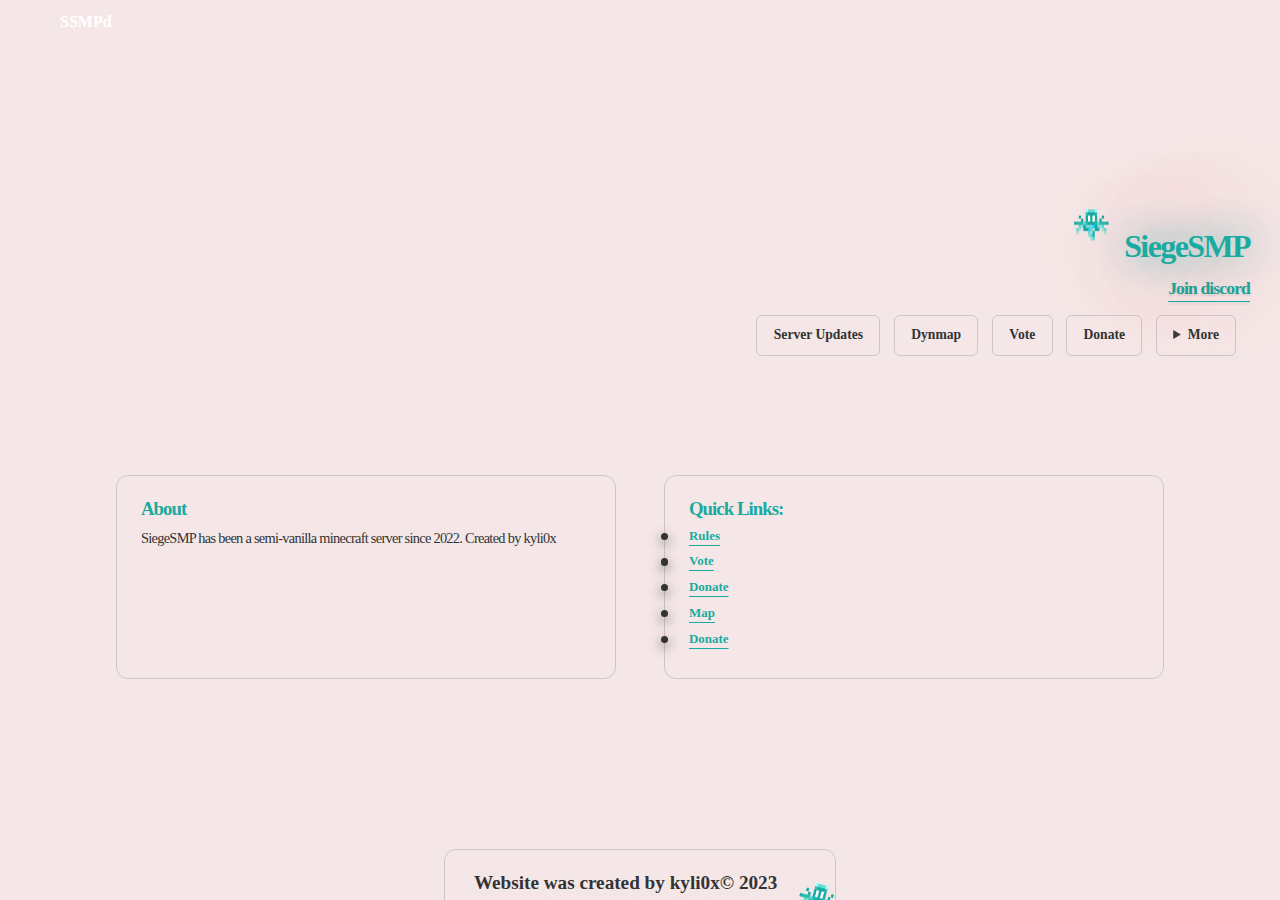
==== commit d0df11f3: "footer" ====
--- a/index.html
+++ b/index.html
@@ -17,12 +17,12 @@
       </div>
         <section id="info"> 
           <div> 
-            <h1 class="glow"><img src="assets/icon/allay.png" alt="Girl in a jacket" width="64" height="64">SiegeSMP </h1>
+            <h1 class="glow"><img src="assets/icon/allay.png" alt="SSMPd" width="64" height="64">SiegeSMP </h1>
             <p><a href="https://discord.gg/53sqFpNAbd">Join discord</a><span class="hide glow"> TO APPLY FOR WHITELISTING</span></p>
-            <div class="links"><a class="button" href="footbar" target="_blank"><span>Server Updates</span><br/><span class="tooltip">Changes & Announcements</span></a><a class="button" href="http://144.217.49.130:8010/" target="_blank"><span>Dynmap</span><br/><span class="tooltip">Interactive Map</span></a><a class="button" href="foobar" target="_blank"><span>Vote</span><br/><span class="tooltip">Voting counts!</span></a><a class="button" href="https://www.buymeacoffee.com/kyli0x" target="_blank"><span>Donate</span><br/><span class="tooltip">Thank you for the support!</span></a>
+            <div class="links"><a class="button" href="index.html" target="_blank"><span>Server Updates</span><br/><span class="tooltip">Changes & Announcements</span></a><a class="button" href="http://144.217.49.130:8010/" target="_blank"><span>Dynmap</span><br/><span class="tooltip">Interactive Map</span></a><a class="button" href="vote.html" target="_blank"><span>Vote</span><br/><span class="tooltip">Voting counts!</span></a><a class="button" href="https://www.buymeacoffee.com/kyli0x" target="_blank"><span>Donate</span><br/><span class="tooltip">Thank you for the support!</span></a>
               <details> 
                 <summary class="button"> <span>More </span><span class="tooltip">Extra Info</span></summary>
-                <div class="break"> </div><a class="button" href="footbar" target="_blank"><span>Social Media</span><br/><span class="tooltip">Get social!</span></a><a class="button" href="foobar" target="_blank"><span>Wiki</span><br/><span class="tooltip">Learn about the server</span></a><a class="button" href="foobar" target="_blank"><span>Resource Pack</span><br/><span class="tooltip">Install it manually</span></a>
+                <div class="break"> </div><a class="button" href="footbar" target="_blank"><span>Social Media</span><br/><span class="tooltip">Get social!</span></a><a class="button" href="foobar" target="_blank"><span>Wiki</span><br/><span class="tooltip">Learn about the server</span></a><a class="button" href="https://www.dropbox.com/s/6f2xayhpk08ghey/siegesmp_textures-v1.0-3.zip?dl=1" target="_blank"><span>Resource Pack</span><br/><span class="tooltip">Install it manually</span></a>
               </details>
             </div>
           </div>
@@ -41,17 +41,17 @@
               <div> 
                 <ul> 
                   <li><a href="foobar" target="_blank">Rules</a></li>
-                  <li><a href="foobar" target="_blank">Vote</a></li>
+                  <li><a href="vote.html" target="_blank">Vote</a></li>
                   <li><a href="foobar" target="_blank">Donate</a></li>
-                  <li><a href="foobar" target="_blank">Map</a></li>
-                  <li><a href="foobar" target="_blank">Donate</a></li>
+                  <li><a href="http://144.217.49.130:8010/" target="_blank">Map</a></li>
+                  <li><a href="https://www.buymeacoffee.com/kyli0x" target="_blank">Donate</a></li>
                 </ul>
               </div>
             </article>
           </div>
         </section>
         <section class="section"> 
-          <h1 class="glow low"></h1><a class="button with-icon" href="" target="_blank"><span>Created by kyli0x 2023</span><br/><span class="tooltip">Get SSMPd</span>
+          <h1 class="glow low"></h1><a class="button with-icon" href="" target="_blank"><span>Website was created by kyli0x&copy; 2023</span><br/><span class="tooltip">Get SSMPd</span>
             <div class="img-container"> <img src="assets/icon/allay.png" alt=""/></div></a>
         </section>
       </div>
